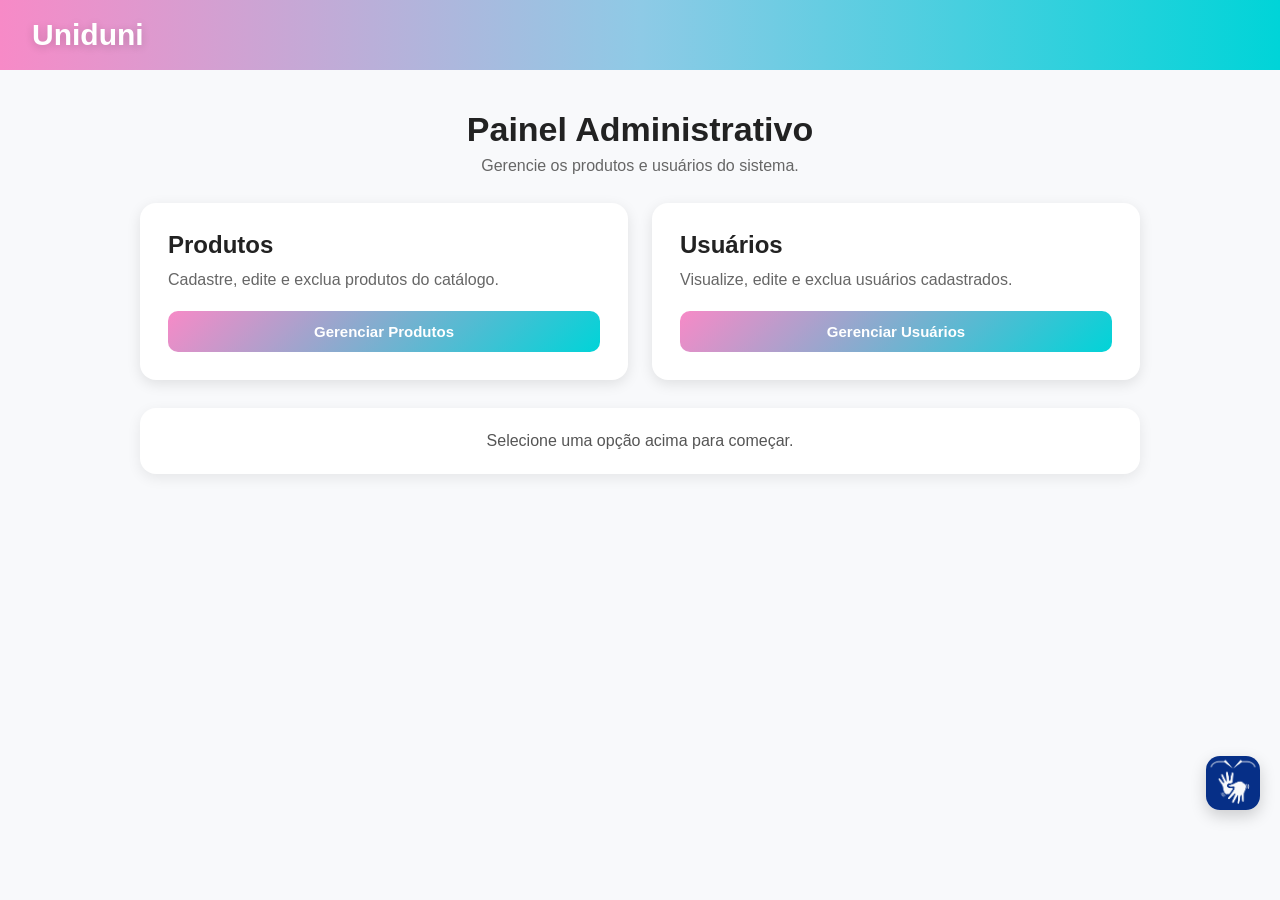
==== frontend (VS Code)/html/admin.html @ d9e9cc63 "Launch Project" ====
<!DOCTYPE html>
<html lang="pt-BR">
<head>
    <meta charset="UTF-8">
    <meta name="viewport" content="width=device-width, initial-scale=1.0">
    <title>Painel Admin - Uniduni</title>
    <link rel="stylesheet" href="../css/styles.css">
</head>
<body>

    <header class="header">
        <div class="header-content">

            <a href="../index.html" class="logo-texto">
                Uniduni
            </a>

            <div id="areaUsuario"></div>

        </div>
    </header>

    <main class="admin-container">

        <section class="admin-header">
            <h1>Painel Administrativo</h1>
            <p>Gerencie os produtos e usuários do sistema.</p>
        </section>

        <section class="admin-cards">

            <div class="admin-card">
                <h2>Produtos</h2>
                <p>Cadastre, edite e exclua produtos do catálogo.</p>

                <button id="btnGerenciarProdutos">
                    Gerenciar Produtos
                </button>
            </div>

            <div class="admin-card">
                <h2>Usuários</h2>
                <p>Visualize, edite e exclua usuários cadastrados.</p>

                <button id="btnGerenciarUsuarios">
                    Gerenciar Usuários
                </button>
            </div>

        </section>

        <section id="areaAdminConteudo" class="admin-content">
            <p>Selecione uma opção acima para começar.</p>
        </section>

    </main>

    <script src="js/main.js"></script>

<div vw class="enabled">
    <div vw-access-button class="active"></div>
    <div vw-plugin-wrapper>
        <div class="vw-plugin-top-wrapper"></div>
    </div>
</div>

    <script src="https://vlibras.gov.br/app/vlibras-plugin.js"></script>
    <script>
        new window.VLibras.Widget("https://vlibras.gov.br/app");
    </script>
</body>
</html>
---- frontend (VS Code)/css/styles.css ----
* {
    margin: 0;
    padding: 0;
    box-sizing: border-box;
}

html, body {
    height: 100%;
}

body {
    font-family: Arial, Helvetica, sans-serif;
    background-color: #f8f9fb;
    color: #222;
    min-height: 100vh;
    display: flex;
    flex-direction: column;
}

main {
    flex: 1;
}

/* HEADER */

.header {
    background: linear-gradient(90deg, #f78ac7, #8ecae6, #00d4d8);
    padding: 18px 32px;
    color: white;
}

.header-content {
    display: flex;
    justify-content: space-between;
    align-items: center;
    gap: 20px;
}

.header h1 {
    font-size: 30px;
}

#areaUsuario {
    display: flex;
    align-items: center;
    gap: 10px;
}

#areaUsuario a,
#areaUsuario button {
    background-color: white;
    color: #00a9b5;
    border: none;
    padding: 9px 16px;
    border-radius: 8px;
    cursor: pointer;
    font-weight: bold;
    text-decoration: none;
}

#areaUsuario a:hover,
#areaUsuario button:hover {
    background-color: #e9fbfc;
}

.usuario-logado {
    color: white;
    font-weight: bold;
}

/* CARROSSEL */

.carrossel {
    width: 100%;
    max-width: 1180px;
    height: 360px;
    margin: 32px auto 12px;
    position: relative;
    overflow: hidden;
    border-radius: 22px;
    box-shadow: 0 8px 24px rgba(0, 0, 0, 0.12);
    background-color: white;
}

.carrossel-slide {
    width: 100%;
    height: 100%;
    position: absolute;
    inset: 0;

    opacity: 0;
    transform: translateX(100%);
    pointer-events: none;

    z-index: 1;
}

.carrossel-slide.ativo {
    opacity: 1;
    transform: translateX(0);
    pointer-events: auto;
    z-index: 2;
}

.carrossel-slide.entrando-direita {
    animation: entrarDaDireita 0.65s ease forwards;
    z-index: 3;
}

.carrossel-slide.entrando-esquerda {
    animation: entrarDaEsquerda 0.65s ease forwards;
    z-index: 3;
}

.carrossel-slide.saindo-esquerda {
    animation: sairParaEsquerda 0.65s ease forwards;
    z-index: 2;
}

.carrossel-slide.saindo-direita {
    animation: sairParaDireita 0.65s ease forwards;
    z-index: 2;
}

.carrossel-slide img {
    width: 100%;
    height: 100%;
    object-fit: cover;
    display: block;
}

/* camada suave concentrada no lado direito para leitura do texto */
.carrossel-slide::after {
    content: "";
    position: absolute;
    inset: 0;
    background: linear-gradient(
        90deg,
        rgba(255, 255, 255, 0.02),
        rgba(255, 255, 255, 0.25),
        rgba(255, 255, 255, 0.88)
    );
    pointer-events: none;
}

.carrossel-texto {
    position: absolute;
    top: 50%;
    right: 56px;
    transform: translateY(-50%);
    max-width: 430px;
    z-index: 4;
    text-align: left;
}

.carrossel-texto h2 {
    font-size: 36px;
    line-height: 1.1;
    color: #222;
    margin-bottom: 12px;
}

.carrossel-texto p {
    font-size: 16px;
    color: #555;
    margin-bottom: 20px;
    line-height: 1.4;
}

.carrossel-texto button {
    background: linear-gradient(135deg, #f78ac7, #00d4d8);
    color: white;
    border: none;
    padding: 12px 22px;
    border-radius: 999px;
    font-size: 15px;
    font-weight: bold;
    cursor: pointer;
    transition: 0.2s;
}

.carrossel-texto button:hover {
    background: linear-gradient(135deg, #ef6ab6, #00bfc4);
    transform: translateY(-1px);
}

.carrossel-controle {
    position: absolute;
    top: 50%;
    transform: translateY(-50%);
    width: 42px;
    height: 42px;
    border: none;
    border-radius: 50%;
    background-color: rgba(255, 255, 255, 0.9);
    color: #00a9b5;
    font-size: 24px;
    font-weight: bold;
    cursor: pointer;
    z-index: 5;
    display: flex;
    align-items: center;
    justify-content: center;
    transition: 0.2s;
}

.carrossel-controle:hover {
    background-color: white;
    transform: translateY(-50%) scale(1.05);
}

.carrossel-controle.anterior {
    left: 18px;
}

.carrossel-controle.proximo {
    right: 18px;
}

.carrossel-indicadores {
    position: absolute;
    bottom: 16px;
    left: 50%;
    transform: translateX(-50%);
    display: flex;
    gap: 8px;
    z-index: 5;
}

.indicador {
    width: 11px;
    height: 11px;
    border-radius: 50%;
    border: none;
    background-color: rgba(255, 255, 255, 0.75);
    cursor: pointer;
    transition: 0.2s;
}

.indicador.ativo {
    width: 28px;
    border-radius: 999px;
    background: linear-gradient(135deg, #f78ac7, #00d4d8);
}

@keyframes entrarDaDireita {
    from {
        opacity: 1;
        transform: translateX(100%);
    }

    to {
        opacity: 1;
        transform: translateX(0);
    }
}

@keyframes entrarDaEsquerda {
    from {
        opacity: 1;
        transform: translateX(-100%);
    }

    to {
        opacity: 1;
        transform: translateX(0);
    }
}

@keyframes sairParaEsquerda {
    from {
        opacity: 1;
        transform: translateX(0);
    }

    to {
        opacity: 1;
        transform: translateX(-100%);
    }
}

@keyframes sairParaDireita {
    from {
        opacity: 1;
        transform: translateX(0);
    }

    to {
        opacity: 1;
        transform: translateX(100%);
    }
}

/* HOME / PRODUTOS */

.container {
    display: flex;
    flex-wrap: wrap;
    justify-content: center;
    gap: 24px;
    padding: 32px 20px;
}

.card {
    background-color: white;
    border-radius: 14px;
    width: 240px;
    padding: 16px;
    box-shadow: 0 4px 14px rgba(0, 0, 0, 0.1);
    transition: 0.2s;
}

.card:hover {
    transform: translateY(-4px);
}

.card img {
    width: 100%;
    height: 170px;
    object-fit: cover;
    border-radius: 10px;
    background-color: #f1f1f1;
}

.card h3 {
    font-size: 18px;
    margin: 14px 0 6px;
}

.card p {
    font-size: 14px;
    color: #555;
}

.preco {
    color: #222;
    font-weight: bold;
    margin: 12px 0;
}

.card button {
    background: linear-gradient(135deg, #f78ac7, #00d4d8);
    color: white;
    border: none;
    padding: 11px;
    width: 100%;
    cursor: pointer;
    border-radius: 8px;
    font-weight: bold;
    transition: 0.2s;
}

.card button:hover {
    background: linear-gradient(135deg, #ef6ab6, #00bfc4);
    transform: translateY(-1px);
}

/* LOGIN / CADASTRO */

.auth-container {
    width: 100%;
    min-height: calc(100vh - 180px);
    display: flex;
    justify-content: center;
    align-items: center;
    padding: 20px;
}

.auth-card {
    width: 100%;
    max-width: 400px;
    background-color: white;
    padding: 32px;
    border-radius: 14px;
    box-shadow: 0 4px 14px rgba(0, 0, 0, 0.1);
}

.auth-card h1 {
    margin-bottom: 10px;
    color: #222;
    font-size: 30px;
}

.auth-card p {
    margin-bottom: 20px;
    color: #555;
}

.form-group {
    display: flex;
    flex-direction: column;
    margin-bottom: 16px;
}

.form-group label {
    margin-bottom: 6px;
    font-weight: bold;
}

.form-group input {
    padding: 12px;
    border: 1px solid #ccc;
    border-radius: 8px;
    outline: none;
}

.form-group input:focus {
    border-color: #00d4d8;
    box-shadow: 0 0 0 3px rgba(0, 212, 216, 0.15);
}

.auth-card button {
    width: 100%;
    padding: 12px;
    border: none;
    border-radius: 8px;
    background: linear-gradient(135deg, #f78ac7, #00d4d8);
    color: white;
    font-size: 16px;
    font-weight: bold;
    cursor: pointer;
    transition: 0.2s;
}

.auth-card button:hover {
    background: linear-gradient(135deg, #ef6ab6, #00bfc4);
    transform: translateY(-1px);
}

#mensagemCadastro,
#mensagemLogin,
#mensagemRedefinir {
    margin-top: 15px;
    font-weight: bold;
}

.auth-link {
    margin-top: 20px;
    text-align: center;
}

.auth-link a {
    color: #00a9b5;
    text-decoration: none;
    font-weight: bold;
}

.auth-link a:hover {
    text-decoration: underline;
}

.voltar-home {
    display: block;
    margin-top: 16px;
    text-align: center;
    color: #777;
    text-decoration: none;
}

.voltar-home:hover {
    color: #00a9b5;
}

/* MENU DO USUÁRIO */

.user-menu {
    position: relative;
}

.avatar-usuario {
    width: 44px;
    height: 44px;
    border-radius: 12px;
    border: none;
    background: linear-gradient(135deg, #f78ac7, #00d4d8);
    color: white !important;
    font-weight: bold;
    font-size: 18px;
    display: flex;
    justify-content: center;
    align-items: center;
    cursor: pointer;
    box-shadow: 0 6px 16px rgba(0, 180, 190, 0.28);
    transition: all 0.2s ease;
}

.avatar-usuario:hover {
    transform: translateY(-2px) scale(1.03);
    box-shadow: 0 8px 18px rgba(0, 180, 190, 0.35);
    background: linear-gradient(135deg, #ef6ab6, #00bfc4) !important;
}

.dropdown-usuario {
    display: none;
    position: absolute;
    top: 58px;
    right: 0;
    width: 260px;
    background-color: white;
    border-radius: 16px;
    box-shadow: 0 12px 28px rgba(0, 0, 0, 0.14);
    padding: 20px 18px;
    z-index: 10;
    text-align: center;
}

.dropdown-usuario.ativo {
    display: flex;
    flex-direction: column;
    align-items: center;
    gap: 10px;
}

.dropdown-usuario strong {
    color: #222;
    font-size: 16px;
    width: 100%;
    text-align: center;
}

.dropdown-usuario span {
    color: #666;
    font-size: 14px;
    word-break: break-word;
    width: 100%;
    text-align: center;
    margin-bottom: 8px;
}

#areaUsuario .btn-admin {
    display: block;
    width: 100%;
    background-color: transparent;
    color: #00a9b5;
    padding: 10px 0;
    border-radius: 8px;
    text-align: center;
    text-decoration: none;
    font-weight: bold;
    cursor: pointer;
}

#areaUsuario .btn-admin:hover {
    background-color: #e9fbfc;
}

#areaUsuario .btn-sair {
    display: block;
    width: 100%;
    margin-top: 4px;
    padding: 10px 0;
    border: none;
    border-radius: 8px;
    background-color: transparent;
    color: #00a9b5;
    font-weight: bold;
    text-align: center;
    cursor: pointer;
}

#areaUsuario .btn-sair:hover {
    background-color: #e9fbfc;
}

/* PÁGINA DE PRODUTO */

.logo-link {
    color: white;
    text-decoration: none;
}

.produto-container {
    padding: 50px 20px;
    display: flex;
    justify-content: center;
}

.produto-detalhe {
    width: 100%;
    max-width: 900px;
    background-color: white;
    border-radius: 16px;
    box-shadow: 0 4px 14px rgba(0, 0, 0, 0.1);
    padding: 30px;
    display: grid;
    grid-template-columns: 1fr 1fr;
    gap: 32px;
}

.produto-imagem img {
    width: 100%;
    height: 360px;
    object-fit: cover;
    border-radius: 14px;
    background-color: #f1f1f1;
}

.produto-info {
    display: flex;
    flex-direction: column;
    justify-content: center;
}

.produto-info h2 {
    font-size: 32px;
    margin-bottom: 12px;
}

.produto-info p {
    color: #555;
    margin-bottom: 16px;
}

.produto-preco {
    font-size: 26px;
    color: #222 !important;
    font-weight: bold;
}

.produto-extra {
    margin: 10px 0 20px;
}

.produto-extra p {
    margin-bottom: 8px;
}

.btn-comprar {
    background: linear-gradient(135deg, #f78ac7, #00d4d8);
    color: white;
    border: none;
    padding: 14px;
    border-radius: 10px;
    font-size: 16px;
    font-weight: bold;
    cursor: pointer;
    transition: 0.2s;
}

.btn-comprar:hover {
    background: linear-gradient(135deg, #ef6ab6, #00bfc4);
    transform: translateY(-1px);
}

/* BARRA DE BUSCA */

.search-container {
    flex: 1;
    display: flex;
    justify-content: center;
    padding: 0 24px;
}

.search-container input {
    width: 100%;
    max-width: 420px;
    padding: 11px 16px;
    border: none;
    border-radius: 999px;
    outline: none;
    font-size: 14px;
    box-shadow: 0 2px 8px rgba(0, 0, 0, 0.12);
}

.search-container input:focus {
    box-shadow: 0 3px 12px rgba(0, 212, 216, 0.45);
}

/* REDEFINIR SENHA */

.hidden {
    display: none;
}

.link-button {
    background: none !important;
    color: #00a9b5 !important;
    border: none;
    padding: 0;
    font-size: 14px;
    font-weight: bold;
    cursor: pointer;
}

.link-button:hover {
    text-decoration: underline;
    background: none !important;
}

.form-redefinir {
    margin-top: 24px;
    padding-top: 20px;
    border-top: 1px solid #eee;
}

.form-redefinir h2 {
    font-size: 22px;
    margin-bottom: 8px;
}

.form-redefinir p {
    font-size: 14px;
    margin-bottom: 16px;
}

/* ADMIN */

.admin-container {
    padding: 40px 20px;
}

.admin-header {
    max-width: 1000px;
    margin: 0 auto 28px;
    text-align: center;
}

.admin-header h1 {
    font-size: 34px;
    color: #222;
    margin-bottom: 8px;
}

.admin-header p {
    color: #666;
    font-size: 16px;
}

.admin-cards {
    max-width: 1000px;
    margin: 0 auto;
    display: grid;
    grid-template-columns: repeat(2, 1fr);
    gap: 24px;
}

.admin-card {
    background-color: white;
    border-radius: 16px;
    padding: 28px;
    box-shadow: 0 4px 14px rgba(0, 0, 0, 0.1);
    transition: 0.2s;
}

.admin-card:hover {
    transform: translateY(-4px);
}

.admin-card h2 {
    font-size: 24px;
    margin-bottom: 10px;
    color: #222;
}

.admin-card p {
    color: #666;
    margin-bottom: 20px;
    line-height: 1.4;
}

.admin-card button {
    width: 100%;
    padding: 12px;
    border: none;
    border-radius: 10px;
    background: linear-gradient(135deg, #f78ac7, #00d4d8);
    color: white;
    font-size: 15px;
    font-weight: bold;
    cursor: pointer;
    transition: 0.2s;
}

.admin-card button:hover {
    background: linear-gradient(135deg, #ef6ab6, #00bfc4);
    transform: translateY(-1px);
}

.admin-content {
    max-width: 1000px;
    margin: 28px auto 0;
    background-color: white;
    border-radius: 16px;
    padding: 24px;
    box-shadow: 0 4px 14px rgba(0, 0, 0, 0.08);
    color: #555;
    overflow-x: auto;
    -webkit-overflow-scrolling: touch;
}

.admin-content > p {
    text-align: center;
}

.admin-section-title {
    font-size: 24px;
    margin-bottom: 18px;
    color: #222;
}

.admin-section-header {
    display: flex;
    justify-content: space-between;
    align-items: center;
    gap: 16px;
    margin-bottom: 18px;
    flex-wrap: wrap;
}

.admin-section-header .admin-section-title {
    margin-bottom: 0;
}

.btn-novo-admin {
    background: linear-gradient(135deg, #f78ac7, #00d4d8);
    color: white;
    border: none;
    padding: 10px 18px;
    border-radius: 10px;
    font-size: 14px;
    font-weight: bold;
    cursor: pointer;
    box-shadow: 0 6px 16px rgba(0, 180, 190, 0.22);
    transition: all 0.2s ease;
}

.btn-novo-admin:hover {
    transform: translateY(-1px);
    box-shadow: 0 8px 18px rgba(0, 180, 190, 0.28);
    background: linear-gradient(135deg, #ef6ab6, #00bfc4);
}

/* TABELAS ADMIN */

.admin-table {
    width: 100%;
    min-width: 760px;
    border-collapse: collapse;
    overflow: hidden;
}

.admin-table th,
.admin-table td {
    padding: 12px;
    border-bottom: 1px solid #eee;
    text-align: left;
    font-size: 14px;
}

.admin-table th {
    background-color: #e9fbfc;
    color: #222;
}

.admin-table td {
    color: #555;
}

.admin-actions {
    display: flex;
    gap: 8px;
}

.admin-actions button {
    padding: 8px 12px;
    border: none;
    border-radius: 8px;
    cursor: pointer;
    font-weight: bold;
    transition: 0.2s;
}

.btn-editar {
    background-color: #ffb703;
    color: white;
}

.btn-editar:hover {
    background-color: #fb8500;
}

.btn-excluir {
    background-color: #ff4d6d;
    color: white;
}

.btn-excluir:hover {
    background-color: #e63950;
}

/* FORMULÁRIOS ADMIN */

.admin-form {
    display: grid;
    grid-template-columns: repeat(2, 1fr);
    gap: 18px;
}

.admin-form .form-group {
    margin-bottom: 0;
}

.admin-form .form-group label {
    color: #222;
}

.admin-form input,
.admin-form select {
    width: 100%;
    padding: 12px;
    border: 1px solid #ddd;
    border-radius: 10px;
    outline: none;
    font-size: 14px;
    background-color: white;
    color: #333;
}

.admin-form input:focus,
.admin-form select:focus {
    border-color: #00d4d8;
    box-shadow: 0 0 0 3px rgba(0, 212, 216, 0.15);
}

.admin-form select {
    appearance: none;
    -webkit-appearance: none;
    -moz-appearance: none;
    cursor: pointer;
    padding-right: 42px;
    background-image: linear-gradient(45deg, transparent 50%, #00a9b5 50%),
                      linear-gradient(135deg, #00a9b5 50%, transparent 50%);
    background-position: calc(100% - 20px) calc(50% - 3px),
                         calc(100% - 14px) calc(50% - 3px);
    background-size: 6px 6px, 6px 6px;
    background-repeat: no-repeat;
}

.btn-salvar-admin,
.btn-cancelar-admin {
    padding: 12px;
    border: none;
    border-radius: 10px;
    font-size: 15px;
    font-weight: bold;
    cursor: pointer;
    transition: 0.2s;
}

.btn-salvar-admin {
    background: linear-gradient(135deg, #f78ac7, #00d4d8);
    color: white;
}

.btn-salvar-admin:hover {
    background: linear-gradient(135deg, #ef6ab6, #00bfc4);
    transform: translateY(-1px);
}

.btn-cancelar-admin {
    background-color: #e5e5e5;
    color: #444;
}

.btn-cancelar-admin:hover {
    background-color: #d4d4d4;
}

/* FOOTER */

.footer {
    background: linear-gradient(90deg, #f78ac7, #8ecae6, #00d4d8);
    color: white;
    padding: 18px 20px 14px;
    margin-top: auto;
}

.footer-content {
    max-width: 1000px;
    margin: 0 auto;
    text-align: center;
}

.footer-content h2 {
    font-size: 22px;
    margin-bottom: 6px;
    text-shadow: 0 2px 8px rgba(0, 0, 0, 0.18);
}

.footer-content p {
    font-size: 14px;
    margin-bottom: 10px;
}

.footer-links {
    display: flex;
    justify-content: center;
    gap: 16px;
    flex-wrap: wrap;
    margin-bottom: 10px;
}

.footer-links a {
    color: white;
    text-decoration: none;
    font-weight: bold;
    font-size: 14px;
}

.footer-links a:hover {
    text-decoration: underline;
}

.footer-copy {
    font-size: 12px;
    opacity: 0.95;
}

/* LOGO / TEXTO */

.logo-area {
    display: flex;
    align-items: center;
    text-decoration: none;
}

.logo-img {
    height: 52px;
    width: auto;
    display: block;
}

.logo-texto {
    color: white;
    text-decoration: none;
    font-size: 30px;
    font-weight: bold;
    text-shadow: 0 2px 8px rgba(0, 0, 0, 0.18);
}

.logo-texto:hover {
    opacity: 0.92;
}

/* ACESSIBILIDADE - REDUZ ANIMAÇÕES */

@media (prefers-reduced-motion: reduce) {
    .carrossel-slide,
    .carrossel-slide.entrando-direita,
    .carrossel-slide.entrando-esquerda,
    .carrossel-slide.saindo-esquerda,
    .carrossel-slide.saindo-direita {
        animation: none;
    }
}

/* RESPONSIVIDADE */

@media (max-width: 900px) {
    .carrossel {
        height: 300px;
        margin: 24px 16px 8px;
        width: auto;
        border-radius: 18px;
    }

    .carrossel-slide img {
        object-position: left center;
    }

    .carrossel-slide::after {
        background: linear-gradient(
            90deg,
            rgba(255, 255, 255, 0.05),
            rgba(255, 255, 255, 0.35),
            rgba(255, 255, 255, 0.9)
        );
    }

    .carrossel-texto {
        right: 28px;
        max-width: 300px;
    }

    .carrossel-texto h2 {
        font-size: 26px;
    }

    .carrossel-texto p {
        font-size: 14px;
    }

    .carrossel-controle {
        width: 36px;
        height: 36px;
        font-size: 20px;
    }

    .produto-detalhe {
        grid-template-columns: 1fr;
    }

    .admin-cards {
        grid-template-columns: 1fr;
    }

    .admin-form {
        grid-template-columns: 1fr;
    }

    .header-content {
        flex-direction: column;
        align-items: stretch;
    }

    .search-container {
        width: 100%;
        padding: 0;
    }

    #areaUsuario {
        justify-content: flex-end;
    }

    .admin-content {
        padding: 18px;
    }
}

@media (max-width: 520px) {
    .carrossel {
        height: 280px;
    }

    .carrossel-slide::after {
        background: linear-gradient(
            90deg,
            rgba(255, 255, 255, 0.2),
            rgba(255, 255, 255, 0.55),
            rgba(255, 255, 255, 0.92)
        );
    }

    .carrossel-texto {
        right: 22px;
        left: 120px;
        max-width: none;
    }

    .carrossel-texto h2 {
        font-size: 21px;
    }

    .carrossel-texto p {
        font-size: 13px;
        margin-bottom: 14px;
    }

    .carrossel-texto button {
        padding: 10px 18px;
        font-size: 14px;
    }

    .carrossel-controle {
        display: none;
    }
}

/* VLIBRAS */

div[vw].enabled {
    position: fixed !important;
    right: 20px !important;
    bottom: 90px !important;
    z-index: 999999 !important;
}

div[vw-access-button].active {
    width: 54px !important;
    height: 54px !important;
    background-image: url("../images/vlibras-icon.png") !important;
    background-size: cover !important;
    background-position: center !important;
    background-repeat: no-repeat !important;
    border-radius: 14px !important;
    box-shadow: 0 6px 16px rgba(0, 0, 0, 0.18) !important;
    overflow: hidden !important;
    font-size: 0 !important;
}

div[vw-access-button].active img {
    display: none !important;
}
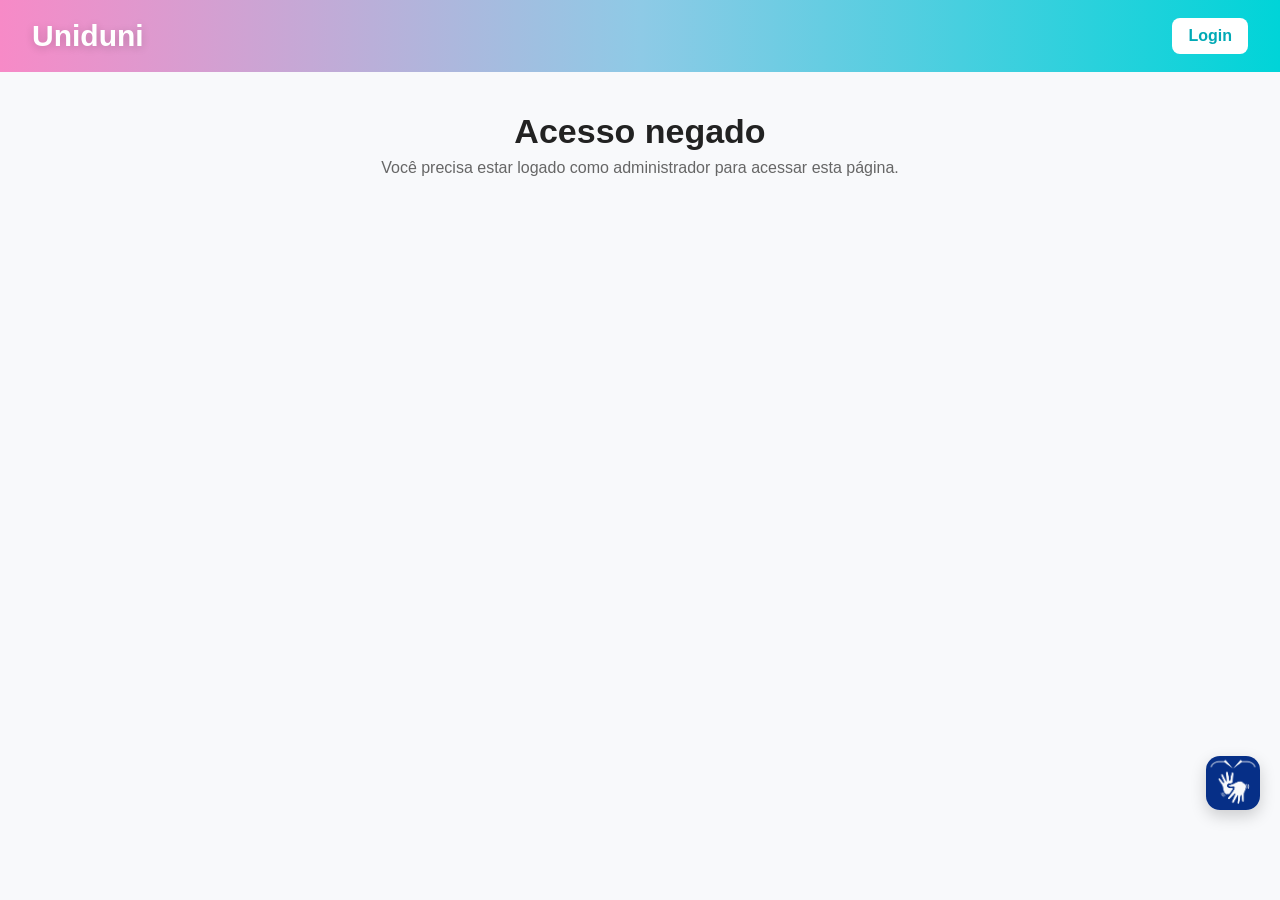
==== commit e7c3dc91: "Update de db e plugin vlibras no css" ====
--- a/frontend (VS Code)/html/admin.html
+++ b/frontend (VS Code)/html/admin.html
@@ -55,7 +55,7 @@
 
     </main>
 
-    <script src="js/main.js"></script>
+    <script src="../js/main.js"></script>
 
 <div vw class="enabled">
     <div vw-access-button class="active"></div>
--- a/frontend (VS Code)/css/styles.css
+++ b/frontend (VS Code)/css/styles.css
@@ -1168,16 +1168,30 @@
 
 /* VLIBRAS */
 
-div[vw].enabled {
+body div[vw].enabled {
     position: fixed !important;
+    top: auto !important;
+    left: auto !important;
     right: 20px !important;
     bottom: 90px !important;
     z-index: 999999 !important;
-}
-
-div[vw-access-button].active {
+    transform: none !important;
+    margin: 0 !important;
+}
+
+/* Força o botão do VLibras a respeitar o posicionamento */
+body div[vw-access-button].active,
+body div[vw].enabled div[vw-access-button].active {
+    position: fixed !important;
+    top: auto !important;
+    left: auto !important;
+    right: 20px !important;
+    bottom: 90px !important;
     width: 54px !important;
     height: 54px !important;
+    margin: 0 !important;
+    z-index: 999999 !important;
+
     background-image: url("../images/vlibras-icon.png") !important;
     background-size: cover !important;
     background-position: center !important;
@@ -1188,6 +1202,51 @@
     font-size: 0 !important;
 }
 
-div[vw-access-button].active img {
+body div[vw-access-button].active img,
+body div[vw].enabled div[vw-access-button].active img {
     display: none !important;
+}
+
+/* Tablets e telas médias */
+@media (max-width: 900px) {
+    body div[vw].enabled {
+        top: auto !important;
+        left: auto !important;
+        right: 18px !important;
+        bottom: 70px !important;
+        transform: none !important;
+    }
+
+    body div[vw-access-button].active,
+    body div[vw].enabled div[vw-access-button].active {
+        top: auto !important;
+        left: auto !important;
+        right: 18px !important;
+        bottom: 70px !important;
+        width: 48px !important;
+        height: 48px !important;
+    }
+}
+
+/* Celulares */
+@media (max-width: 520px) {
+    body div[vw].enabled {
+        top: auto !important;
+        left: auto !important;
+        right: 12px !important;
+        bottom: 22px !important;
+        transform: none !important;
+        transform-origin: bottom right !important;
+    }
+
+    body div[vw-access-button].active,
+    body div[vw].enabled div[vw-access-button].active {
+        top: auto !important;
+        left: auto !important;
+        right: 12px !important;
+        bottom: 22px !important;
+        width: 44px !important;
+        height: 44px !important;
+        border-radius: 12px !important;
+    }
 }
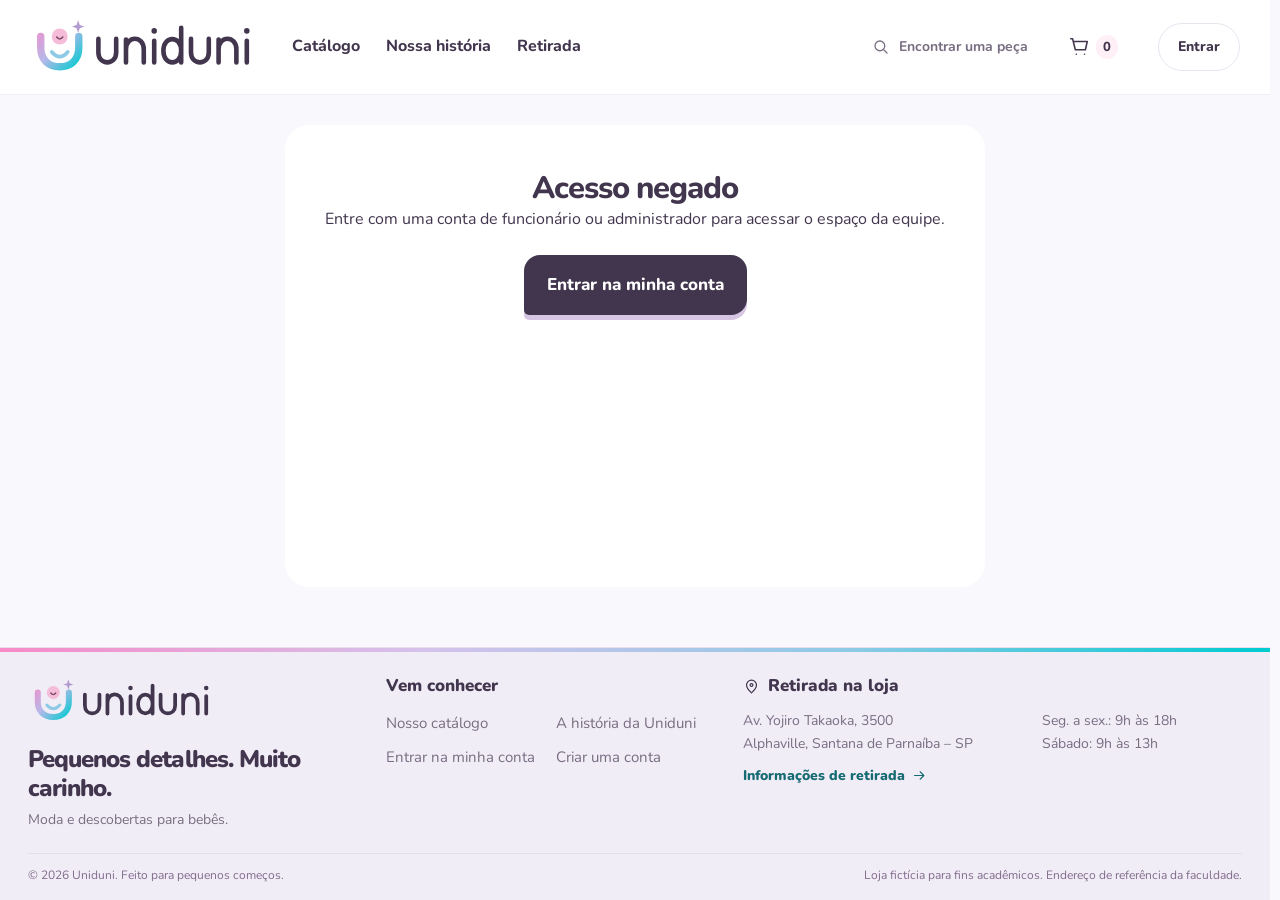
==== commit 4eb8ea65: "Criação do sistema mobile e aprimoramento do sistema web" ====
--- a/frontend (VS Code)/html/admin.html
+++ b/frontend (VS Code)/html/admin.html
@@ -1,72 +1,17 @@
 <!DOCTYPE html>
-<html lang="pt-BR">
-<head>
-    <meta charset="UTF-8">
-    <meta name="viewport" content="width=device-width, initial-scale=1.0">
-    <title>Painel Admin - Uniduni</title>
-    <link rel="stylesheet" href="../css/styles.css">
-</head>
-<body>
-
-    <header class="header">
-        <div class="header-content">
-
-            <a href="../index.html" class="logo-texto">
-                Uniduni
-            </a>
-
-            <div id="areaUsuario"></div>
-
-        </div>
-    </header>
-
-    <main class="admin-container">
-
-        <section class="admin-header">
-            <h1>Painel Administrativo</h1>
-            <p>Gerencie os produtos e usuários do sistema.</p>
-        </section>
-
-        <section class="admin-cards">
-
-            <div class="admin-card">
-                <h2>Produtos</h2>
-                <p>Cadastre, edite e exclua produtos do catálogo.</p>
-
-                <button id="btnGerenciarProdutos">
-                    Gerenciar Produtos
-                </button>
-            </div>
-
-            <div class="admin-card">
-                <h2>Usuários</h2>
-                <p>Visualize, edite e exclua usuários cadastrados.</p>
-
-                <button id="btnGerenciarUsuarios">
-                    Gerenciar Usuários
-                </button>
-            </div>
-
-        </section>
-
-        <section id="areaAdminConteudo" class="admin-content">
-            <p>Selecione uma opção acima para começar.</p>
-        </section>
-
-    </main>
-
-    <script src="../js/main.js"></script>
-
-<div vw class="enabled">
-    <div vw-access-button class="active"></div>
-    <div vw-plugin-wrapper>
-        <div class="vw-plugin-top-wrapper"></div>
-    </div>
-</div>
-
-    <script src="https://vlibras.gov.br/app/vlibras-plugin.js"></script>
-    <script>
-        new window.VLibras.Widget("https://vlibras.gov.br/app");
-    </script>
-</body>
-</html>+<html lang="pt-BR"><head><meta charset="UTF-8"><meta name="viewport" content="width=device-width, initial-scale=1.0">
+<title>Administração — Uniduni</title><meta name="theme-color" content="#f78ac7"><meta name="description" content="Uniduni: roupas, calçados e acessórios para bebês, com carinho em cada escolha.">
+<link rel="icon" type="image/svg+xml" href="../images/brand/uniduni-simbolo.svg"><link rel="preload" href="../fonts/Nunito-Variable.ttf" as="font" type="font/ttf" crossorigin>
+<link rel="stylesheet" href="../css/styles.css?v=20261020-compras"><link rel="stylesheet" href="../css/pages.css?v=20261020-compras"><link rel="stylesheet" href="../css/catalogo.css?v=20261020-revisao"><link rel="stylesheet" href="../css/compras.css?v=20261027-nomes"></head>
+<body class="pagina-admin" data-pagina="admin"><a class="pular-conteudo" href="#conteudo">Pular para o conteúdo</a><div class="faixa-carinho"><span><svg class="icone " viewBox="0 0 24 24" fill="none" stroke="currentColor" stroke-width="1.7" stroke-linecap="round" stroke-linejoin="round" aria-hidden="true"><path d="m12 3 2.7 5.5 6.1.9-4.4 4.3 1 6.1-5.4-2.9-5.4 2.9 1-6.1L2.2 9.4l6.1-.9Z"/></svg> Para os primeiros capítulos da vida.</span><a href="../html/sobre.html#retirada">Retirada na loja <svg class="icone " viewBox="0 0 24 24" fill="none" stroke="currentColor" stroke-width="1.7" stroke-linecap="round" stroke-linejoin="round" aria-hidden="true"><path d="M19 10c0 5-7 11-7 11S5 15 5 10a7 7 0 1 1 14 0Z"/><circle cx="12" cy="10" r="2"/></svg></a></div>
+<header class="site-header" id="siteHeader"><div class="header-content"><a class="marca " href="../index.html" aria-label="Uniduni, página inicial"><img src="../images/brand/uniduni-logo.svg" width="187" height="50" alt="Uniduni"></a>
+<nav class="navegacao" id="menuPrincipal" aria-label="Navegação principal"><a href="../index.html#catalogoTitulo" >Catálogo</a><a href="../html/sobre.html" >Nossa história</a><a href="../html/sobre.html#retirada">Retirada</a></nav>
+<a class="busca-atalho" href="../index.html#catalogoTitulo"><svg class="icone " viewBox="0 0 24 24" fill="none" stroke="currentColor" stroke-width="1.7" stroke-linecap="round" stroke-linejoin="round" aria-hidden="true"><circle cx="10.5" cy="10.5" r="6.5"/><path d="m16 16 4 4"/></svg><span>Encontrar uma peça</span></a><div id="areaUsuario"></div><button class="menu-toggle" type="button" aria-label="Abrir menu" aria-controls="menuPrincipal" aria-expanded="false"><svg class="icone " viewBox="0 0 24 24" fill="none" stroke="currentColor" stroke-width="1.7" stroke-linecap="round" stroke-linejoin="round" aria-hidden="true"><path d="M4 6h16M4 12h12M4 18h16"/></svg></button></div></header><main id="conteudo" class="admin-container admin-layout"><aside class="admin-sidebar" aria-label="Navegação da administração"><div class="admin-identidade"><img src="../images/brand/uniduni-simbolo.svg" alt="" width="48" height="50"><div><strong>Cuidar da loja</strong><span>Espaço da equipe</span></div></div><nav class="admin-cards" aria-label="Áreas da equipe"><div class="admin-card"><button id="btnGerenciarProdutos" class="admin-nav-botao" data-admin-nav><svg class="icone " viewBox="0 0 24 24" fill="none" stroke="currentColor" stroke-width="1.7" stroke-linecap="round" stroke-linejoin="round" aria-hidden="true"><path d="m3 7 9-4 9 4v10l-9 4-9-4V7Zm0 0 9 4 9-4M12 11v10M7 5l9 4"/></svg><span>Produtos e estoque<small>Peças, cores e tamanhos</small></span><svg class="icone " viewBox="0 0 24 24" fill="none" stroke="currentColor" stroke-width="1.7" stroke-linecap="round" stroke-linejoin="round" aria-hidden="true"><path d="M4 12h15m-6-6 6 6-6 6"/></svg></button></div><div class="admin-card"><button id="btnGerenciarUsuarios" class="admin-nav-botao" data-admin-nav><svg class="icone " viewBox="0 0 24 24" fill="none" stroke="currentColor" stroke-width="1.7" stroke-linecap="round" stroke-linejoin="round" aria-hidden="true"><circle cx="9" cy="8" r="3"/><path d="M3 21v-3a6 6 0 0 1 12 0v3M16 5a3 3 0 0 1 0 6m3 10v-3a6 6 0 0 0-3-5"/></svg><span>Pessoas<small>Contas e permissões</small></span><svg class="icone " viewBox="0 0 24 24" fill="none" stroke="currentColor" stroke-width="1.7" stroke-linecap="round" stroke-linejoin="round" aria-hidden="true"><path d="M4 12h15m-6-6 6 6-6 6"/></svg></button></div></nav><a class="admin-ver-loja" href="../index.html#catalogoTitulo"><svg class="icone " viewBox="0 0 24 24" fill="none" stroke="currentColor" stroke-width="1.7" stroke-linecap="round" stroke-linejoin="round" aria-hidden="true"><path d="m8 4-6 4 3 5 3-2v10h8V11l3 2 3-5-6-4c0 4-8 4-8 0Z"/></svg> Ver a loja</a><div class="admin-nota"><svg class="icone " viewBox="0 0 24 24" fill="none" stroke="currentColor" stroke-width="1.7" stroke-linecap="round" stroke-linejoin="round" aria-hidden="true"><path d="M20.5 5.7c-2.7-3-6.4-1.8-8.5 1-2.1-2.8-5.8-4-8.5-1C-.2 10 5 15.4 12 21c7-5.6 12.2-11 8.5-15.3Z"/></svg><p>Cada detalhe em seu lugar.<br>Mais cuidado em cada escolha.</p></div></aside><div class="admin-trabalho"><section class="admin-header"><p class="pagina-contexto">Administração</p><h1>Painel da Uniduni</h1><p>Organização para os pequenos detalhes do dia a dia.</p></section><section id="areaAdminConteudo" class="admin-content"><div class="admin-boasvindas"><img src="../images/brand/uniduni-simbolo.svg" alt="" width="90" height="95"><h2>Vamos cuidar da loja?</h2><p>Abra produtos e estoque para começar.</p></div></section></div></main><footer class="site-footer"><div class="footer-grid"><div class="footer-marca"><a class="marca " href="../index.html" aria-label="Uniduni, página inicial"><img src="../images/brand/uniduni-logo.svg" width="187" height="50" alt="Uniduni"></a><p>Pequenos detalhes. Muito carinho.</p><span>Moda e descobertas para bebês.</span></div>
+<div><h2>Vem conhecer</h2><ul><li><a href="../index.html#catalogoTitulo">Nosso catálogo</a></li><li><a href="../html/sobre.html">A história da Uniduni</a></li><li><a href="../html/login.html">Entrar na minha conta</a></li><li><a href="../html/cadastro.html">Criar uma conta</a></li></ul></div>
+<div class="footer-retirada"><h2><svg class="icone " viewBox="0 0 24 24" fill="none" stroke="currentColor" stroke-width="1.7" stroke-linecap="round" stroke-linejoin="round" aria-hidden="true"><path d="M19 10c0 5-7 11-7 11S5 15 5 10a7 7 0 1 1 14 0Z"/><circle cx="12" cy="10" r="2"/></svg> Retirada na loja</h2><p>Av. Yojiro Takaoka, 3500<br>Alphaville, Santana de Parnaíba – SP</p><p>Seg. a sex.: 9h às 18h<br>Sábado: 9h às 13h</p><a href="../html/sobre.html#retirada">Informações de retirada <svg class="icone " viewBox="0 0 24 24" fill="none" stroke="currentColor" stroke-width="1.7" stroke-linecap="round" stroke-linejoin="round" aria-hidden="true"><path d="M4 12h15m-6-6 6 6-6 6"/></svg></a></div></div>
+<div class="footer-fim"><span>© 2026 Uniduni. Feito para pequenos começos.</span><span>Loja fictícia para fins acadêmicos. Endereço de referência da faculdade.</span></div></footer><button class="voltar-topo" type="button" aria-label="Voltar ao início da página" hidden><svg class="icone " viewBox="0 0 24 24" fill="none" stroke="currentColor" stroke-width="1.7" stroke-linecap="round" stroke-linejoin="round" aria-hidden="true"><path d="M4 12h15m-6-6 6 6-6 6"/></svg></button><div id="notificacoes" class="notificacoes" aria-live="polite" aria-atomic="false"></div>
+<dialog id="dialogoConfirmacao" class="dialogo"><div class="dialogo-simbolo"><svg class="icone " viewBox="0 0 24 24" fill="none" stroke="currentColor" stroke-width="1.7" stroke-linecap="round" stroke-linejoin="round" aria-hidden="true"><circle cx="9" cy="8" r="3"/><path d="M3 21v-3a6 6 0 0 1 12 0v3M16 5a3 3 0 0 1 0 6m3 10v-3a6 6 0 0 0-3-5"/></svg></div><h2 id="dialogoTitulo">Confirmar ação</h2><p id="dialogoMensagem"></p><form method="dialog"><button class="catalogo-secundario" value="cancelar">Voltar</button><button class="catalogo-botao" value="confirmar">Confirmar</button></form></dialog>
+<div vw class="enabled"><div vw-access-button class="active"></div><div vw-plugin-wrapper><div class="vw-plugin-top-wrapper"></div></div></div>
+<script src="../js/api.js?v=20261020-compras"></script><script src="../js/catalogo.js?v=20261020-compras"></script><script src="../js/main.js?v=20261020-compras"></script><script src="../js/ui.js?v=20261020-compras"></script>
+<script src="../js/compras.js?v=20261027-retirada-2"></script>
+<script src="https://vlibras.gov.br/app/vlibras-plugin.js"></script><script>if(window.VLibras&&!window.uniduniVLibras)window.uniduniVLibras=new window.VLibras.Widget('https://vlibras.gov.br/app');</script></body></html>
--- a/frontend (VS Code)/css/styles.css
+++ b/frontend (VS Code)/css/styles.css
@@ -1,1252 +1,30 @@
-* {
-    margin: 0;
-    padding: 0;
-    box-sizing: border-box;
+@font-face{font-family:Nunito;src:url('../fonts/Nunito-Variable.ttf') format('truetype');font-weight:200 1000;font-display:swap}
+:root{--rosa:#f78ac7;--azul:#8ecae6;--turquesa:#00cbd0;--lilas:#d5c2eb;--papel:#f9f8fc;--tinta:#42364e;--suave:#786d81;--acao:#166b72;--linha:#e9e3ee;--rosa-claro:#fff0f8;--azul-claro:#edf8fb;--lilas-claro:#f0eafa;--sombra:0 16px 48px #48305d0b;--fonte:Nunito,'Trebuchet MS',Arial,sans-serif;--ease:cubic-bezier(.2,.8,.2,1)}
+*{box-sizing:border-box;scrollbar-width:thin;scrollbar-color:#c6b9d3 transparent}html{scroll-behavior:smooth;scroll-padding-top:130px}body{margin:0;background:var(--papel);color:var(--tinta);font:400 16px/1.6 var(--fonte);min-height:100vh;display:flex;flex-direction:column}main{flex:1}h1,h2,h3,h4,p{margin:0}h1,h2,h3,h4{line-height:1.2;font-weight:800;letter-spacing:-.035em}a{color:inherit;text-decoration:none}button,input,textarea,select{font:inherit}button,a,input,select,summary,textarea{-webkit-tap-highlight-color:transparent}button{cursor:pointer;color:inherit}button:disabled{cursor:not-allowed;opacity:.5}img{max-width:100%;display:block}svg.icone{width:22px;height:22px;flex-shrink:0;display:inline-block;vertical-align:middle;transition:transform .25s}ul{list-style:none;margin:0;padding:0}a,button{touch-action:manipulation;transition:background .22s,color .22s,box-shadow .25s,transform .25s var(--ease),border-color .22s}:focus-visible{outline:3px solid var(--acao);outline-offset:4px}::selection{background:#f8c8e5;color:var(--tinta)}[hidden]{display:none!important}.somente-leitor{position:absolute;width:1px;height:1px;padding:0;margin:-1px;overflow:hidden;clip-path:inset(50%);white-space:nowrap;border:0}.pular-conteudo{position:fixed;top:8px;left:16px;z-index:1000000;background:var(--tinta);color:white;padding:12px 20px;border-radius:12px;transform:translateY(-160%)}.pular-conteudo:focus{transform:none}
+/* Navegação e conta */
+.faixa-carinho{background:linear-gradient(100deg,#fce5f3,#f1eafa 48%,#ddf9f8);padding:8px max(24px,calc((100% - 1280px)/2));display:flex;align-items:center;justify-content:space-between;font-size:12px;font-weight:700;color:#665269;gap:16px}.faixa-carinho>span,.faixa-carinho>a{display:flex;align-items:center;gap:8px}.faixa-carinho .icone{width:14px;height:14px}.site-header{position:sticky;top:0;z-index:100;background:#ffffffed;backdrop-filter:blur(20px);border-bottom:1px solid #e9e3ee99;transition:box-shadow .3s}.site-header.is-scrolled{box-shadow:0 8px 30px #49325c0b}.header-content{max-width:1340px;margin:auto;min-height:94px;padding:14px 30px;display:flex;align-items:center;gap:32px}.marca{display:inline-flex;align-items:center;flex-shrink:0}.marca img{width:187px;height:50px;object-fit:contain}.marca:hover{transform:translateY(-2px)}.navegacao{display:flex;align-items:center;gap:26px;white-space:nowrap}.navegacao>a{position:relative;font-size:14px;font-weight:750;padding:12px 0}.navegacao>a::after{content:'';position:absolute;left:0;right:0;bottom:5px;height:3px;background:linear-gradient(90deg,var(--rosa),var(--azul),var(--turquesa));border-radius:4px;transform:scaleX(0);transform-origin:left;transition:transform .25s}.navegacao>a:hover::after,.navegacao>a[aria-current]::after{transform:scaleX(1)}.search-container{margin-left:auto;display:flex;gap:10px;align-items:center;background:var(--papel);border:1px solid var(--linha);border-radius:100px;min-width:190px;max-width:280px;flex:1;padding:10px 14px}.search-container:focus-within{border-color:var(--lilas);box-shadow:0 0 0 4px #d5c2eb30}.search-container>.icone{color:#867193;width:18px;height:18px}.search-container input{border:0!important;background:transparent!important;outline:none!important;min-width:0!important;min-height:24px!important;width:100%;padding:0!important;font-size:12px!important;box-shadow:none!important}.search-container kbd{padding:0 6px;border:1px solid var(--linha);border-radius:5px;font:12px var(--fonte);color:#9b8ca8}.busca-atalho{margin-left:auto;display:flex;align-items:center;gap:9px;font-size:13px;font-weight:700;color:var(--suave)}.busca-atalho .icone{width:18px;height:18px}#areaUsuario{flex-shrink:0}#areaUsuario>a{font-size:13px;font-weight:800;border:1px solid var(--linha);border-radius:100px;padding:12px 19px;display:inline-flex;align-items:center;gap:8px;background:#fff}#areaUsuario>a:hover{background:var(--rosa-claro);border-color:#edbada}.user-menu{position:relative}.avatar-usuario{height:46px;width:46px;border:2px solid white;box-shadow:0 0 0 2px #e6dced;background:linear-gradient(135deg,#f7cae4,#ccefee);border-radius:50%;font-weight:850;font-size:17px;color:var(--tinta)}.avatar-usuario:hover{transform:rotate(-8deg)}.dropdown-usuario{position:absolute;top:calc(100% + 16px);right:0;width:270px;padding:22px;background:white;border:1px solid var(--linha);box-shadow:0 18px 55px #42364e1a;border-radius:20px;display:none;z-index:120;overflow-wrap:anywhere}.dropdown-usuario.ativo{display:flex;flex-direction:column;gap:7px;animation:abrir-menu .2s var(--ease)}.dropdown-usuario strong{font-size:16px}.dropdown-usuario span{font-size:12px;color:var(--suave);margin-bottom:10px}.dropdown-usuario a,.dropdown-usuario button{font-size:14px;font-weight:750;text-align:left;padding:11px 13px;border:0;border-radius:10px;background:var(--papel);color:var(--tinta)}.dropdown-usuario a:hover{background:var(--lilas-claro)}.dropdown-usuario button:hover{background:var(--rosa-claro)}.menu-toggle{display:none;width:44px;height:44px;align-items:center;justify-content:center;background:var(--lilas-claro);border:0;border-radius:12px}.menu-toggle[aria-expanded=true]{background:var(--tinta);color:white}
+/* Botões */
+.botao-principal,.catalogo-botao,.btn-novo-admin,.btn-salvar-admin{position:relative;isolation:isolate;display:inline-flex;align-items:center;justify-content:center;gap:15px;border:0;background:var(--tinta);color:white;min-height:50px;padding:13px 23px;border-radius:16px 16px 16px 5px;font-weight:800;font-size:14px;line-height:1.4;text-align:center;overflow:hidden;box-shadow:0 5px 0 #d7c6e3}.botao-principal::before,.catalogo-botao::before,.btn-novo-admin::before,.btn-salvar-admin::before{content:'';position:absolute;inset:0;background:linear-gradient(115deg,#725480,#347b84);z-index:-1;opacity:0;transition:opacity .25s}.botao-principal:hover,.catalogo-botao:hover,.btn-novo-admin:hover,.btn-salvar-admin:hover{transform:translateY(-3px);box-shadow:0 8px 0 #e4d5ed}.botao-principal:hover::before,.catalogo-botao:hover::before,.btn-novo-admin:hover::before,.btn-salvar-admin:hover::before{opacity:1}.botao-principal:active,.catalogo-botao:active{transform:translateY(2px);box-shadow:0 1px 0 #d7c6e3}.botao-principal>span{display:flex;border-radius:50%;padding:5px;background:#ffffff1c}.botao-principal:hover .icone,.catalogo-botao:hover .icone{transform:translateX(3px)}.catalogo-secundario,.btn-cancelar-admin,.btn-editar,.btn-excluir{display:inline-flex;align-items:center;justify-content:center;gap:10px;min-height:44px;padding:10px 16px;border-radius:12px;border:1px solid #ded3e6;background:white;color:var(--tinta);font-size:13px;font-weight:800;line-height:1.4;text-align:center}.catalogo-secundario:hover,.btn-editar:hover,.btn-cancelar-admin:hover{background:var(--lilas-claro);border-color:#c4acd8;transform:translateY(-2px)}.btn-excluir{color:#9b456a;border-color:#efd7e3}.btn-excluir:hover{background:#fff0f6;border-color:#df9bbb}.link-delicado{font-size:14px;font-weight:800;position:relative;padding:10px 0}.link-delicado::after{content:'';position:absolute;left:0;right:0;bottom:3px;height:3px;border-radius:6px;background:#f4b6d8;transform:rotate(-2deg);transition:height .2s}.link-delicado:hover::after{height:6px}.is-loading{pointer-events:none;opacity:.7}.is-loading::after{content:'';width:16px;height:16px;border:2px solid #ffffff70;border-top-color:white;border-radius:50%;animation:girar .7s linear infinite;margin-left:10px}
+/* Campos e estados */
+.form-group{margin-bottom:20px;min-width:0}.form-group label{display:block;font-size:13px;font-weight:800;margin-bottom:8px;letter-spacing:.005em}.form-group small{display:block;margin-top:7px;font-size:11px;color:var(--suave)}input:not([type=checkbox]):not([type=radio]),textarea,select{color:var(--tinta);background:#fff;border:1px solid #dfd6e7;border-radius:12px;padding:12px 14px;font-size:14px;min-height:46px;max-width:100%;transition:border-color .2s,box-shadow .2s}input:not([type=checkbox]):not([type=radio]):focus,textarea:focus,select:focus{border-color:#b293c8;box-shadow:0 0 0 4px #d5c2eb33;outline:none}input::placeholder,textarea::placeholder{color:#8e819a}.form-group input:not([type=checkbox]),.form-group select,.form-group textarea{width:100%}textarea{resize:vertical;line-height:1.7}select{appearance:none;background-image:url("data:image/svg+xml,%3Csvg xmlns='http://www.w3.org/2000/svg' width='20' height='20' viewBox='0 0 24 24' fill='none' stroke='%238a739a' stroke-width='1.8' stroke-linecap='round'%3E%3Cpath d='m7 10 5 5 5-5'/%3E%3C/svg%3E");background-repeat:no-repeat;background-position:right 13px center;padding-right:42px;cursor:pointer}select option{padding:12px;background:#fff;color:var(--tinta)}select option:checked{background:#eee5f8}.catalogo-checkbox{display:flex;align-items:center;gap:10px;font-size:13px;font-weight:750;cursor:pointer;min-height:44px;line-height:1.4}.catalogo-checkbox input,input[type=checkbox]{appearance:none;width:21px;height:21px;border:1.5px solid #cfc0da;border-radius:7px;position:relative;flex-shrink:0;cursor:pointer;background:white;transition:background .2s,box-shadow .2s,border-color .2s;margin:0;display:inline-grid;place-content:center}.catalogo-checkbox input::after,input[type=checkbox]::after{content:'';width:9px;height:5px;border-left:2px solid white;border-bottom:2px solid white;transform:translateY(-1px) rotate(-45deg) scale(0);transition:transform .18s var(--ease)}.catalogo-checkbox input:checked,input[type=checkbox]:checked{background:var(--acao);border-color:var(--acao);box-shadow:0 0 0 3px #00cbd017}.catalogo-checkbox input:checked::after,input[type=checkbox]:checked::after{transform:translateY(-1px) rotate(-45deg) scale(1)}.catalogo-checkbox:hover input{border-color:var(--acao)}.senha-campo{position:relative;display:block}.senha-campo input{padding-right:54px!important}.senha-toggle{position:absolute;right:8px;top:50%;transform:translateY(-50%);height:34px;width:36px;border:0;background:var(--papel);border-radius:8px;display:grid;place-content:center;color:#8a7695}.senha-toggle:hover{background:var(--lilas-claro)}.senha-toggle .icone{width:19px;height:19px}.campo-opcional{font-weight:500;color:var(--suave)}.catalogo-aviso,.auth-mensagem{font-size:13px;line-height:1.7;color:var(--acao);margin:16px 0}.catalogo-aviso:empty,.auth-mensagem:empty{display:none}.catalogo-aviso.erro,.auth-mensagem[data-tipo=erro]{padding:13px 17px;background:#fff0f5;border:1px solid #efd2e2;border-radius:12px;color:#9d385f}.auth-mensagem[data-tipo=sucesso]{padding:13px 17px;background:#e9f7f3;border:1px solid #cee8df;border-radius:12px;color:#216a59}.catalogo-ajuda{font-size:12px;line-height:1.7;color:var(--suave);margin:8px 0 15px;max-width:78ch}.nota-projeto{font-size:11px;line-height:1.7;color:#786681;margin:18px 0}
+@supports(appearance:base-select){select{appearance:base-select;background-image:none;padding-right:14px}select::picker(select){appearance:base-select;border:1px solid #e3d9ec;border-radius:16px;padding:7px;box-shadow:0 12px 35px #42364e20;background:#fff;opacity:0;transition:opacity .2s,display .2s allow-discrete}select:open::picker(select){opacity:1}select::picker-icon{color:#967aa6;transition:rotate .25s}select:open::picker-icon{rotate:180deg}select option{border-radius:9px;min-height:42px;gap:12px;padding:10px 13px;font-size:13px}select option:hover,select option:focus{background:#f5edf9}select option:checked{background:#eee5f8;font-weight:800}select option::checkmark{color:var(--acao);order:1;margin-left:auto}@starting-style{select:open::picker(select){opacity:0}}}
+/* Notificações e confirmação */
+.voltar-topo{position:fixed;left:22px;bottom:25px;z-index:95;width:43px;height:43px;border:1px solid #e4d5ed;background:white;border-radius:14px;box-shadow:0 5px 20px #42364e12;display:grid;place-items:center;animation:chegar .2s var(--ease)}.voltar-topo .icone{transform:rotate(-90deg);width:18px;height:18px}.voltar-topo:hover{background:var(--lilas-claro);transform:translateY(-4px)}.notificacoes{position:fixed;top:112px;right:22px;z-index:500;display:grid;gap:12px;max-width:min(380px,calc(100vw - 32px))}.notificacao{display:flex;align-items:flex-start;gap:12px;background:white;border:1px solid #e0e9e5;border-left:4px solid #73c1af;border-radius:14px;box-shadow:0 12px 35px #42364e1a;padding:16px;font-size:13px;animation:abrir-menu .25s var(--ease)}.notificacao.erro{border-left-color:#d786a9}.notificacao>button{border:0;background:transparent;color:#a28aac;font-size:20px;padding:0 3px;margin-left:auto;line-height:1}.dialogo{border:1px solid #e5d8ed;border-radius:26px;padding:32px;color:var(--tinta);width:min(430px,calc(100vw - 40px));box-shadow:0 25px 80px #3523433d}.dialogo::backdrop{background:#30223c80;backdrop-filter:blur(6px)}.dialogo[open]{animation:chegar .2s var(--ease)}.dialogo-simbolo{display:grid;place-content:center;width:50px;height:50px;background:#f7e9f3;color:#b684a6;border-radius:16px;margin-bottom:20px}.dialogo h2{font-size:24px}.dialogo p{color:var(--suave);font-size:14px;line-height:1.8;margin:17px 0 25px}.dialogo form{display:flex;justify-content:flex-end;gap:12px}.dialogo form button{min-height:44px}
+/* Apenas o widget nativo, sem criar uma segunda imagem de acesso. */
+.enabled[vw]{z-index:10000!important}
+@keyframes chegar{from{opacity:0;transform:translateY(15px)}to{opacity:1;transform:translateY(0)}}@keyframes abrir-menu{from{opacity:0;transform:translateY(-7px) scale(.98)}to{opacity:1;transform:translateY(0) scale(1)}}@keyframes balancar{0%,100%{translate:0 0;rotate:0deg}50%{translate:0 -7px;rotate:5deg}}@keyframes girar{to{rotate:360deg}}
+@media(max-width:1150px){.header-content{gap:22px;padding:14px 24px}.navegacao{gap:18px}.navegacao>a{font-size:12px}.marca img{width:165px;height:45px}.search-container{max-width:230px}}
+@media(max-width:900px){.header-content{flex-wrap:wrap;min-height:82px;gap:16px;padding:13px 22px}.marca img{width:154px;height:42px}.navegacao{display:none;order:5;width:100%;align-items:stretch;flex-direction:column;gap:2px;padding:10px 0 15px}.navegacao.aberto{display:flex;animation:abrir-menu .2s var(--ease)}.navegacao>a{padding:13px 15px;border-radius:12px;font-size:15px;background:var(--papel)}.navegacao>a::after{display:none}.navegacao>a[aria-current]{background:var(--lilas-claro)}.menu-toggle{display:flex}#areaUsuario{margin-left:auto}.search-container{order:4;max-width:none;flex-basis:100%;margin:0;padding:9px 14px}.busca-atalho{display:none}.faixa-carinho{padding:7px 24px}.notificacoes{top:100px}}
+@media(max-width:640px){html{scroll-padding-top:155px}.faixa-carinho{justify-content:center;padding:7px 14px;font-size:10px}.faixa-carinho>a{display:none}.header-content{padding:10px 18px;gap:12px}.marca img{width:139px;height:38px}#areaUsuario>a{font-size:11px;padding:10px 12px;min-height:40px}.avatar-usuario{width:39px;height:39px;font-size:15px}.menu-toggle{height:39px;width:39px;border-radius:11px}.voltar-topo{left:14px;bottom:20px;width:38px;height:38px;border-radius:12px}.notificacoes{top:145px;right:16px}.dropdown-usuario{right:-50px;width:250px}.dialogo{padding:26px}.dialogo h2{font-size:22px}}
+@media(prefers-reduced-motion:reduce){html{scroll-behavior:auto}*,*::before,*::after{animation-duration:.01ms!important;animation-iteration-count:1!important;transition-duration:.01ms!important;scroll-behavior:auto!important}.hero-brilho,.sobre-simbolo>img{animation:none!important}}
+
+/* Controles e identidade acompanham a escala ampliada das telas de desktop. */
+@media(min-width:901px){
+ .header-content{max-width:1720px}.marca img{width:230px;height:62px}
+ .navegacao>a{font-size:16px}.search-container{max-width:300px}
+ .search-container input{font-size:14px!important}.busca-atalho{font-size:14px}
+ #areaUsuario>a{font-size:14px}
+ .botao-principal,.catalogo-botao,.btn-novo-admin,.btn-salvar-admin{font-size:17px;min-height:60px}
+ .form-group label{font-size:14px}
+ input:not([type=checkbox]):not([type=radio]),textarea,select{font-size:15px}
 }
-
-html, body {
-    height: 100%;
-}
-
-body {
-    font-family: Arial, Helvetica, sans-serif;
-    background-color: #f8f9fb;
-    color: #222;
-    min-height: 100vh;
-    display: flex;
-    flex-direction: column;
-}
-
-main {
-    flex: 1;
-}
-
-/* HEADER */
-
-.header {
-    background: linear-gradient(90deg, #f78ac7, #8ecae6, #00d4d8);
-    padding: 18px 32px;
-    color: white;
-}
-
-.header-content {
-    display: flex;
-    justify-content: space-between;
-    align-items: center;
-    gap: 20px;
-}
-
-.header h1 {
-    font-size: 30px;
-}
-
-#areaUsuario {
-    display: flex;
-    align-items: center;
-    gap: 10px;
-}
-
-#areaUsuario a,
-#areaUsuario button {
-    background-color: white;
-    color: #00a9b5;
-    border: none;
-    padding: 9px 16px;
-    border-radius: 8px;
-    cursor: pointer;
-    font-weight: bold;
-    text-decoration: none;
-}
-
-#areaUsuario a:hover,
-#areaUsuario button:hover {
-    background-color: #e9fbfc;
-}
-
-.usuario-logado {
-    color: white;
-    font-weight: bold;
-}
-
-/* CARROSSEL */
-
-.carrossel {
-    width: 100%;
-    max-width: 1180px;
-    height: 360px;
-    margin: 32px auto 12px;
-    position: relative;
-    overflow: hidden;
-    border-radius: 22px;
-    box-shadow: 0 8px 24px rgba(0, 0, 0, 0.12);
-    background-color: white;
-}
-
-.carrossel-slide {
-    width: 100%;
-    height: 100%;
-    position: absolute;
-    inset: 0;
-
-    opacity: 0;
-    transform: translateX(100%);
-    pointer-events: none;
-
-    z-index: 1;
-}
-
-.carrossel-slide.ativo {
-    opacity: 1;
-    transform: translateX(0);
-    pointer-events: auto;
-    z-index: 2;
-}
-
-.carrossel-slide.entrando-direita {
-    animation: entrarDaDireita 0.65s ease forwards;
-    z-index: 3;
-}
-
-.carrossel-slide.entrando-esquerda {
-    animation: entrarDaEsquerda 0.65s ease forwards;
-    z-index: 3;
-}
-
-.carrossel-slide.saindo-esquerda {
-    animation: sairParaEsquerda 0.65s ease forwards;
-    z-index: 2;
-}
-
-.carrossel-slide.saindo-direita {
-    animation: sairParaDireita 0.65s ease forwards;
-    z-index: 2;
-}
-
-.carrossel-slide img {
-    width: 100%;
-    height: 100%;
-    object-fit: cover;
-    display: block;
-}
-
-/* camada suave concentrada no lado direito para leitura do texto */
-.carrossel-slide::after {
-    content: "";
-    position: absolute;
-    inset: 0;
-    background: linear-gradient(
-        90deg,
-        rgba(255, 255, 255, 0.02),
-        rgba(255, 255, 255, 0.25),
-        rgba(255, 255, 255, 0.88)
-    );
-    pointer-events: none;
-}
-
-.carrossel-texto {
-    position: absolute;
-    top: 50%;
-    right: 56px;
-    transform: translateY(-50%);
-    max-width: 430px;
-    z-index: 4;
-    text-align: left;
-}
-
-.carrossel-texto h2 {
-    font-size: 36px;
-    line-height: 1.1;
-    color: #222;
-    margin-bottom: 12px;
-}
-
-.carrossel-texto p {
-    font-size: 16px;
-    color: #555;
-    margin-bottom: 20px;
-    line-height: 1.4;
-}
-
-.carrossel-texto button {
-    background: linear-gradient(135deg, #f78ac7, #00d4d8);
-    color: white;
-    border: none;
-    padding: 12px 22px;
-    border-radius: 999px;
-    font-size: 15px;
-    font-weight: bold;
-    cursor: pointer;
-    transition: 0.2s;
-}
-
-.carrossel-texto button:hover {
-    background: linear-gradient(135deg, #ef6ab6, #00bfc4);
-    transform: translateY(-1px);
-}
-
-.carrossel-controle {
-    position: absolute;
-    top: 50%;
-    transform: translateY(-50%);
-    width: 42px;
-    height: 42px;
-    border: none;
-    border-radius: 50%;
-    background-color: rgba(255, 255, 255, 0.9);
-    color: #00a9b5;
-    font-size: 24px;
-    font-weight: bold;
-    cursor: pointer;
-    z-index: 5;
-    display: flex;
-    align-items: center;
-    justify-content: center;
-    transition: 0.2s;
-}
-
-.carrossel-controle:hover {
-    background-color: white;
-    transform: translateY(-50%) scale(1.05);
-}
-
-.carrossel-controle.anterior {
-    left: 18px;
-}
-
-.carrossel-controle.proximo {
-    right: 18px;
-}
-
-.carrossel-indicadores {
-    position: absolute;
-    bottom: 16px;
-    left: 50%;
-    transform: translateX(-50%);
-    display: flex;
-    gap: 8px;
-    z-index: 5;
-}
-
-.indicador {
-    width: 11px;
-    height: 11px;
-    border-radius: 50%;
-    border: none;
-    background-color: rgba(255, 255, 255, 0.75);
-    cursor: pointer;
-    transition: 0.2s;
-}
-
-.indicador.ativo {
-    width: 28px;
-    border-radius: 999px;
-    background: linear-gradient(135deg, #f78ac7, #00d4d8);
-}
-
-@keyframes entrarDaDireita {
-    from {
-        opacity: 1;
-        transform: translateX(100%);
-    }
-
-    to {
-        opacity: 1;
-        transform: translateX(0);
-    }
-}
-
-@keyframes entrarDaEsquerda {
-    from {
-        opacity: 1;
-        transform: translateX(-100%);
-    }
-
-    to {
-        opacity: 1;
-        transform: translateX(0);
-    }
-}
-
-@keyframes sairParaEsquerda {
-    from {
-        opacity: 1;
-        transform: translateX(0);
-    }
-
-    to {
-        opacity: 1;
-        transform: translateX(-100%);
-    }
-}
-
-@keyframes sairParaDireita {
-    from {
-        opacity: 1;
-        transform: translateX(0);
-    }
-
-    to {
-        opacity: 1;
-        transform: translateX(100%);
-    }
-}
-
-/* HOME / PRODUTOS */
-
-.container {
-    display: flex;
-    flex-wrap: wrap;
-    justify-content: center;
-    gap: 24px;
-    padding: 32px 20px;
-}
-
-.card {
-    background-color: white;
-    border-radius: 14px;
-    width: 240px;
-    padding: 16px;
-    box-shadow: 0 4px 14px rgba(0, 0, 0, 0.1);
-    transition: 0.2s;
-}
-
-.card:hover {
-    transform: translateY(-4px);
-}
-
-.card img {
-    width: 100%;
-    height: 170px;
-    object-fit: cover;
-    border-radius: 10px;
-    background-color: #f1f1f1;
-}
-
-.card h3 {
-    font-size: 18px;
-    margin: 14px 0 6px;
-}
-
-.card p {
-    font-size: 14px;
-    color: #555;
-}
-
-.preco {
-    color: #222;
-    font-weight: bold;
-    margin: 12px 0;
-}
-
-.card button {
-    background: linear-gradient(135deg, #f78ac7, #00d4d8);
-    color: white;
-    border: none;
-    padding: 11px;
-    width: 100%;
-    cursor: pointer;
-    border-radius: 8px;
-    font-weight: bold;
-    transition: 0.2s;
-}
-
-.card button:hover {
-    background: linear-gradient(135deg, #ef6ab6, #00bfc4);
-    transform: translateY(-1px);
-}
-
-/* LOGIN / CADASTRO */
-
-.auth-container {
-    width: 100%;
-    min-height: calc(100vh - 180px);
-    display: flex;
-    justify-content: center;
-    align-items: center;
-    padding: 20px;
-}
-
-.auth-card {
-    width: 100%;
-    max-width: 400px;
-    background-color: white;
-    padding: 32px;
-    border-radius: 14px;
-    box-shadow: 0 4px 14px rgba(0, 0, 0, 0.1);
-}
-
-.auth-card h1 {
-    margin-bottom: 10px;
-    color: #222;
-    font-size: 30px;
-}
-
-.auth-card p {
-    margin-bottom: 20px;
-    color: #555;
-}
-
-.form-group {
-    display: flex;
-    flex-direction: column;
-    margin-bottom: 16px;
-}
-
-.form-group label {
-    margin-bottom: 6px;
-    font-weight: bold;
-}
-
-.form-group input {
-    padding: 12px;
-    border: 1px solid #ccc;
-    border-radius: 8px;
-    outline: none;
-}
-
-.form-group input:focus {
-    border-color: #00d4d8;
-    box-shadow: 0 0 0 3px rgba(0, 212, 216, 0.15);
-}
-
-.auth-card button {
-    width: 100%;
-    padding: 12px;
-    border: none;
-    border-radius: 8px;
-    background: linear-gradient(135deg, #f78ac7, #00d4d8);
-    color: white;
-    font-size: 16px;
-    font-weight: bold;
-    cursor: pointer;
-    transition: 0.2s;
-}
-
-.auth-card button:hover {
-    background: linear-gradient(135deg, #ef6ab6, #00bfc4);
-    transform: translateY(-1px);
-}
-
-#mensagemCadastro,
-#mensagemLogin,
-#mensagemRedefinir {
-    margin-top: 15px;
-    font-weight: bold;
-}
-
-.auth-link {
-    margin-top: 20px;
-    text-align: center;
-}
-
-.auth-link a {
-    color: #00a9b5;
-    text-decoration: none;
-    font-weight: bold;
-}
-
-.auth-link a:hover {
-    text-decoration: underline;
-}
-
-.voltar-home {
-    display: block;
-    margin-top: 16px;
-    text-align: center;
-    color: #777;
-    text-decoration: none;
-}
-
-.voltar-home:hover {
-    color: #00a9b5;
-}
-
-/* MENU DO USUÁRIO */
-
-.user-menu {
-    position: relative;
-}
-
-.avatar-usuario {
-    width: 44px;
-    height: 44px;
-    border-radius: 12px;
-    border: none;
-    background: linear-gradient(135deg, #f78ac7, #00d4d8);
-    color: white !important;
-    font-weight: bold;
-    font-size: 18px;
-    display: flex;
-    justify-content: center;
-    align-items: center;
-    cursor: pointer;
-    box-shadow: 0 6px 16px rgba(0, 180, 190, 0.28);
-    transition: all 0.2s ease;
-}
-
-.avatar-usuario:hover {
-    transform: translateY(-2px) scale(1.03);
-    box-shadow: 0 8px 18px rgba(0, 180, 190, 0.35);
-    background: linear-gradient(135deg, #ef6ab6, #00bfc4) !important;
-}
-
-.dropdown-usuario {
-    display: none;
-    position: absolute;
-    top: 58px;
-    right: 0;
-    width: 260px;
-    background-color: white;
-    border-radius: 16px;
-    box-shadow: 0 12px 28px rgba(0, 0, 0, 0.14);
-    padding: 20px 18px;
-    z-index: 10;
-    text-align: center;
-}
-
-.dropdown-usuario.ativo {
-    display: flex;
-    flex-direction: column;
-    align-items: center;
-    gap: 10px;
-}
-
-.dropdown-usuario strong {
-    color: #222;
-    font-size: 16px;
-    width: 100%;
-    text-align: center;
-}
-
-.dropdown-usuario span {
-    color: #666;
-    font-size: 14px;
-    word-break: break-word;
-    width: 100%;
-    text-align: center;
-    margin-bottom: 8px;
-}
-
-#areaUsuario .btn-admin {
-    display: block;
-    width: 100%;
-    background-color: transparent;
-    color: #00a9b5;
-    padding: 10px 0;
-    border-radius: 8px;
-    text-align: center;
-    text-decoration: none;
-    font-weight: bold;
-    cursor: pointer;
-}
-
-#areaUsuario .btn-admin:hover {
-    background-color: #e9fbfc;
-}
-
-#areaUsuario .btn-sair {
-    display: block;
-    width: 100%;
-    margin-top: 4px;
-    padding: 10px 0;
-    border: none;
-    border-radius: 8px;
-    background-color: transparent;
-    color: #00a9b5;
-    font-weight: bold;
-    text-align: center;
-    cursor: pointer;
-}
-
-#areaUsuario .btn-sair:hover {
-    background-color: #e9fbfc;
-}
-
-/* PÁGINA DE PRODUTO */
-
-.logo-link {
-    color: white;
-    text-decoration: none;
-}
-
-.produto-container {
-    padding: 50px 20px;
-    display: flex;
-    justify-content: center;
-}
-
-.produto-detalhe {
-    width: 100%;
-    max-width: 900px;
-    background-color: white;
-    border-radius: 16px;
-    box-shadow: 0 4px 14px rgba(0, 0, 0, 0.1);
-    padding: 30px;
-    display: grid;
-    grid-template-columns: 1fr 1fr;
-    gap: 32px;
-}
-
-.produto-imagem img {
-    width: 100%;
-    height: 360px;
-    object-fit: cover;
-    border-radius: 14px;
-    background-color: #f1f1f1;
-}
-
-.produto-info {
-    display: flex;
-    flex-direction: column;
-    justify-content: center;
-}
-
-.produto-info h2 {
-    font-size: 32px;
-    margin-bottom: 12px;
-}
-
-.produto-info p {
-    color: #555;
-    margin-bottom: 16px;
-}
-
-.produto-preco {
-    font-size: 26px;
-    color: #222 !important;
-    font-weight: bold;
-}
-
-.produto-extra {
-    margin: 10px 0 20px;
-}
-
-.produto-extra p {
-    margin-bottom: 8px;
-}
-
-.btn-comprar {
-    background: linear-gradient(135deg, #f78ac7, #00d4d8);
-    color: white;
-    border: none;
-    padding: 14px;
-    border-radius: 10px;
-    font-size: 16px;
-    font-weight: bold;
-    cursor: pointer;
-    transition: 0.2s;
-}
-
-.btn-comprar:hover {
-    background: linear-gradient(135deg, #ef6ab6, #00bfc4);
-    transform: translateY(-1px);
-}
-
-/* BARRA DE BUSCA */
-
-.search-container {
-    flex: 1;
-    display: flex;
-    justify-content: center;
-    padding: 0 24px;
-}
-
-.search-container input {
-    width: 100%;
-    max-width: 420px;
-    padding: 11px 16px;
-    border: none;
-    border-radius: 999px;
-    outline: none;
-    font-size: 14px;
-    box-shadow: 0 2px 8px rgba(0, 0, 0, 0.12);
-}
-
-.search-container input:focus {
-    box-shadow: 0 3px 12px rgba(0, 212, 216, 0.45);
-}
-
-/* REDEFINIR SENHA */
-
-.hidden {
-    display: none;
-}
-
-.link-button {
-    background: none !important;
-    color: #00a9b5 !important;
-    border: none;
-    padding: 0;
-    font-size: 14px;
-    font-weight: bold;
-    cursor: pointer;
-}
-
-.link-button:hover {
-    text-decoration: underline;
-    background: none !important;
-}
-
-.form-redefinir {
-    margin-top: 24px;
-    padding-top: 20px;
-    border-top: 1px solid #eee;
-}
-
-.form-redefinir h2 {
-    font-size: 22px;
-    margin-bottom: 8px;
-}
-
-.form-redefinir p {
-    font-size: 14px;
-    margin-bottom: 16px;
-}
-
-/* ADMIN */
-
-.admin-container {
-    padding: 40px 20px;
-}
-
-.admin-header {
-    max-width: 1000px;
-    margin: 0 auto 28px;
-    text-align: center;
-}
-
-.admin-header h1 {
-    font-size: 34px;
-    color: #222;
-    margin-bottom: 8px;
-}
-
-.admin-header p {
-    color: #666;
-    font-size: 16px;
-}
-
-.admin-cards {
-    max-width: 1000px;
-    margin: 0 auto;
-    display: grid;
-    grid-template-columns: repeat(2, 1fr);
-    gap: 24px;
-}
-
-.admin-card {
-    background-color: white;
-    border-radius: 16px;
-    padding: 28px;
-    box-shadow: 0 4px 14px rgba(0, 0, 0, 0.1);
-    transition: 0.2s;
-}
-
-.admin-card:hover {
-    transform: translateY(-4px);
-}
-
-.admin-card h2 {
-    font-size: 24px;
-    margin-bottom: 10px;
-    color: #222;
-}
-
-.admin-card p {
-    color: #666;
-    margin-bottom: 20px;
-    line-height: 1.4;
-}
-
-.admin-card button {
-    width: 100%;
-    padding: 12px;
-    border: none;
-    border-radius: 10px;
-    background: linear-gradient(135deg, #f78ac7, #00d4d8);
-    color: white;
-    font-size: 15px;
-    font-weight: bold;
-    cursor: pointer;
-    transition: 0.2s;
-}
-
-.admin-card button:hover {
-    background: linear-gradient(135deg, #ef6ab6, #00bfc4);
-    transform: translateY(-1px);
-}
-
-.admin-content {
-    max-width: 1000px;
-    margin: 28px auto 0;
-    background-color: white;
-    border-radius: 16px;
-    padding: 24px;
-    box-shadow: 0 4px 14px rgba(0, 0, 0, 0.08);
-    color: #555;
-    overflow-x: auto;
-    -webkit-overflow-scrolling: touch;
-}
-
-.admin-content > p {
-    text-align: center;
-}
-
-.admin-section-title {
-    font-size: 24px;
-    margin-bottom: 18px;
-    color: #222;
-}
-
-.admin-section-header {
-    display: flex;
-    justify-content: space-between;
-    align-items: center;
-    gap: 16px;
-    margin-bottom: 18px;
-    flex-wrap: wrap;
-}
-
-.admin-section-header .admin-section-title {
-    margin-bottom: 0;
-}
-
-.btn-novo-admin {
-    background: linear-gradient(135deg, #f78ac7, #00d4d8);
-    color: white;
-    border: none;
-    padding: 10px 18px;
-    border-radius: 10px;
-    font-size: 14px;
-    font-weight: bold;
-    cursor: pointer;
-    box-shadow: 0 6px 16px rgba(0, 180, 190, 0.22);
-    transition: all 0.2s ease;
-}
-
-.btn-novo-admin:hover {
-    transform: translateY(-1px);
-    box-shadow: 0 8px 18px rgba(0, 180, 190, 0.28);
-    background: linear-gradient(135deg, #ef6ab6, #00bfc4);
-}
-
-/* TABELAS ADMIN */
-
-.admin-table {
-    width: 100%;
-    min-width: 760px;
-    border-collapse: collapse;
-    overflow: hidden;
-}
-
-.admin-table th,
-.admin-table td {
-    padding: 12px;
-    border-bottom: 1px solid #eee;
-    text-align: left;
-    font-size: 14px;
-}
-
-.admin-table th {
-    background-color: #e9fbfc;
-    color: #222;
-}
-
-.admin-table td {
-    color: #555;
-}
-
-.admin-actions {
-    display: flex;
-    gap: 8px;
-}
-
-.admin-actions button {
-    padding: 8px 12px;
-    border: none;
-    border-radius: 8px;
-    cursor: pointer;
-    font-weight: bold;
-    transition: 0.2s;
-}
-
-.btn-editar {
-    background-color: #ffb703;
-    color: white;
-}
-
-.btn-editar:hover {
-    background-color: #fb8500;
-}
-
-.btn-excluir {
-    background-color: #ff4d6d;
-    color: white;
-}
-
-.btn-excluir:hover {
-    background-color: #e63950;
-}
-
-/* FORMULÁRIOS ADMIN */
-
-.admin-form {
-    display: grid;
-    grid-template-columns: repeat(2, 1fr);
-    gap: 18px;
-}
-
-.admin-form .form-group {
-    margin-bottom: 0;
-}
-
-.admin-form .form-group label {
-    color: #222;
-}
-
-.admin-form input,
-.admin-form select {
-    width: 100%;
-    padding: 12px;
-    border: 1px solid #ddd;
-    border-radius: 10px;
-    outline: none;
-    font-size: 14px;
-    background-color: white;
-    color: #333;
-}
-
-.admin-form input:focus,
-.admin-form select:focus {
-    border-color: #00d4d8;
-    box-shadow: 0 0 0 3px rgba(0, 212, 216, 0.15);
-}
-
-.admin-form select {
-    appearance: none;
-    -webkit-appearance: none;
-    -moz-appearance: none;
-    cursor: pointer;
-    padding-right: 42px;
-    background-image: linear-gradient(45deg, transparent 50%, #00a9b5 50%),
-                      linear-gradient(135deg, #00a9b5 50%, transparent 50%);
-    background-position: calc(100% - 20px) calc(50% - 3px),
-                         calc(100% - 14px) calc(50% - 3px);
-    background-size: 6px 6px, 6px 6px;
-    background-repeat: no-repeat;
-}
-
-.btn-salvar-admin,
-.btn-cancelar-admin {
-    padding: 12px;
-    border: none;
-    border-radius: 10px;
-    font-size: 15px;
-    font-weight: bold;
-    cursor: pointer;
-    transition: 0.2s;
-}
-
-.btn-salvar-admin {
-    background: linear-gradient(135deg, #f78ac7, #00d4d8);
-    color: white;
-}
-
-.btn-salvar-admin:hover {
-    background: linear-gradient(135deg, #ef6ab6, #00bfc4);
-    transform: translateY(-1px);
-}
-
-.btn-cancelar-admin {
-    background-color: #e5e5e5;
-    color: #444;
-}
-
-.btn-cancelar-admin:hover {
-    background-color: #d4d4d4;
-}
-
-/* FOOTER */
-
-.footer {
-    background: linear-gradient(90deg, #f78ac7, #8ecae6, #00d4d8);
-    color: white;
-    padding: 18px 20px 14px;
-    margin-top: auto;
-}
-
-.footer-content {
-    max-width: 1000px;
-    margin: 0 auto;
-    text-align: center;
-}
-
-.footer-content h2 {
-    font-size: 22px;
-    margin-bottom: 6px;
-    text-shadow: 0 2px 8px rgba(0, 0, 0, 0.18);
-}
-
-.footer-content p {
-    font-size: 14px;
-    margin-bottom: 10px;
-}
-
-.footer-links {
-    display: flex;
-    justify-content: center;
-    gap: 16px;
-    flex-wrap: wrap;
-    margin-bottom: 10px;
-}
-
-.footer-links a {
-    color: white;
-    text-decoration: none;
-    font-weight: bold;
-    font-size: 14px;
-}
-
-.footer-links a:hover {
-    text-decoration: underline;
-}
-
-.footer-copy {
-    font-size: 12px;
-    opacity: 0.95;
-}
-
-/* LOGO / TEXTO */
-
-.logo-area {
-    display: flex;
-    align-items: center;
-    text-decoration: none;
-}
-
-.logo-img {
-    height: 52px;
-    width: auto;
-    display: block;
-}
-
-.logo-texto {
-    color: white;
-    text-decoration: none;
-    font-size: 30px;
-    font-weight: bold;
-    text-shadow: 0 2px 8px rgba(0, 0, 0, 0.18);
-}
-
-.logo-texto:hover {
-    opacity: 0.92;
-}
-
-/* ACESSIBILIDADE - REDUZ ANIMAÇÕES */
-
-@media (prefers-reduced-motion: reduce) {
-    .carrossel-slide,
-    .carrossel-slide.entrando-direita,
-    .carrossel-slide.entrando-esquerda,
-    .carrossel-slide.saindo-esquerda,
-    .carrossel-slide.saindo-direita {
-        animation: none;
-    }
-}
-
-/* RESPONSIVIDADE */
-
-@media (max-width: 900px) {
-    .carrossel {
-        height: 300px;
-        margin: 24px 16px 8px;
-        width: auto;
-        border-radius: 18px;
-    }
-
-    .carrossel-slide img {
-        object-position: left center;
-    }
-
-    .carrossel-slide::after {
-        background: linear-gradient(
-            90deg,
-            rgba(255, 255, 255, 0.05),
-            rgba(255, 255, 255, 0.35),
-            rgba(255, 255, 255, 0.9)
-        );
-    }
-
-    .carrossel-texto {
-        right: 28px;
-        max-width: 300px;
-    }
-
-    .carrossel-texto h2 {
-        font-size: 26px;
-    }
-
-    .carrossel-texto p {
-        font-size: 14px;
-    }
-
-    .carrossel-controle {
-        width: 36px;
-        height: 36px;
-        font-size: 20px;
-    }
-
-    .produto-detalhe {
-        grid-template-columns: 1fr;
-    }
-
-    .admin-cards {
-        grid-template-columns: 1fr;
-    }
-
-    .admin-form {
-        grid-template-columns: 1fr;
-    }
-
-    .header-content {
-        flex-direction: column;
-        align-items: stretch;
-    }
-
-    .search-container {
-        width: 100%;
-        padding: 0;
-    }
-
-    #areaUsuario {
-        justify-content: flex-end;
-    }
-
-    .admin-content {
-        padding: 18px;
-    }
-}
-
-@media (max-width: 520px) {
-    .carrossel {
-        height: 280px;
-    }
-
-    .carrossel-slide::after {
-        background: linear-gradient(
-            90deg,
-            rgba(255, 255, 255, 0.2),
-            rgba(255, 255, 255, 0.55),
-            rgba(255, 255, 255, 0.92)
-        );
-    }
-
-    .carrossel-texto {
-        right: 22px;
-        left: 120px;
-        max-width: none;
-    }
-
-    .carrossel-texto h2 {
-        font-size: 21px;
-    }
-
-    .carrossel-texto p {
-        font-size: 13px;
-        margin-bottom: 14px;
-    }
-
-    .carrossel-texto button {
-        padding: 10px 18px;
-        font-size: 14px;
-    }
-
-    .carrossel-controle {
-        display: none;
-    }
-}
-
-/* VLIBRAS */
-
-body div[vw].enabled {
-    position: fixed !important;
-    top: auto !important;
-    left: auto !important;
-    right: 20px !important;
-    bottom: 90px !important;
-    z-index: 999999 !important;
-    transform: none !important;
-    margin: 0 !important;
-}
-
-/* Força o botão do VLibras a respeitar o posicionamento */
-body div[vw-access-button].active,
-body div[vw].enabled div[vw-access-button].active {
-    position: fixed !important;
-    top: auto !important;
-    left: auto !important;
-    right: 20px !important;
-    bottom: 90px !important;
-    width: 54px !important;
-    height: 54px !important;
-    margin: 0 !important;
-    z-index: 999999 !important;
-
-    background-image: url("../images/vlibras-icon.png") !important;
-    background-size: cover !important;
-    background-position: center !important;
-    background-repeat: no-repeat !important;
-    border-radius: 14px !important;
-    box-shadow: 0 6px 16px rgba(0, 0, 0, 0.18) !important;
-    overflow: hidden !important;
-    font-size: 0 !important;
-}
-
-body div[vw-access-button].active img,
-body div[vw].enabled div[vw-access-button].active img {
-    display: none !important;
-}
-
-/* Tablets e telas médias */
-@media (max-width: 900px) {
-    body div[vw].enabled {
-        top: auto !important;
-        left: auto !important;
-        right: 18px !important;
-        bottom: 70px !important;
-        transform: none !important;
-    }
-
-    body div[vw-access-button].active,
-    body div[vw].enabled div[vw-access-button].active {
-        top: auto !important;
-        left: auto !important;
-        right: 18px !important;
-        bottom: 70px !important;
-        width: 48px !important;
-        height: 48px !important;
-    }
-}
-
-/* Celulares */
-@media (max-width: 520px) {
-    body div[vw].enabled {
-        top: auto !important;
-        left: auto !important;
-        right: 12px !important;
-        bottom: 22px !important;
-        transform: none !important;
-        transform-origin: bottom right !important;
-    }
-
-    body div[vw-access-button].active,
-    body div[vw].enabled div[vw-access-button].active {
-        top: auto !important;
-        left: auto !important;
-        right: 12px !important;
-        bottom: 22px !important;
-        width: 44px !important;
-        height: 44px !important;
-        border-radius: 12px !important;
-    }
-}
--- a/frontend (VS Code)/css/pages.css
+++ b/frontend (VS Code)/css/pages.css
@@ -0,0 +1,66 @@
+/* Apresentação com fotografia em moldura e referências de costura. */
+.hero{max-width:1280px;margin:0 auto;padding:62px 28px 38px;display:grid;grid-template-columns:1.05fr 1fr;gap:66px;align-items:center}.hero-copy{animation:chegar .65s var(--ease) both}.hero-nota{display:flex;align-items:center;gap:10px;font-size:14px;font-weight:750;color:#8b637d;margin-bottom:23px}.hero-nota>span{width:9px;height:9px;display:block;border-radius:50%;background:var(--rosa);box-shadow:0 0 0 5px #f78ac71c}.hero h1{font-size:clamp(42px,5vw,68px);line-height:1.05;letter-spacing:-.055em;max-width:640px}.hero-descricao{font-size:17px;color:var(--suave);line-height:1.8;max-width:390px;margin:24px 0 30px}.hero-acoes{display:flex;align-items:center;gap:25px;flex-wrap:wrap}.hero-detalhes{display:flex;gap:26px;margin-top:34px;font-size:12px;font-weight:750;color:#87798d}.hero-detalhes span{display:flex;align-items:center;gap:8px}.hero-detalhes .icone{width:17px;height:17px;color:#ac83ac}.hero-visual{position:relative;padding:0 14px 44px;animation:chegar .8s .1s var(--ease) both}.hero-foto{height:420px;isolation:isolate;position:relative;overflow:hidden;background:#f6ecf2;border-radius:46% 46% 28px 28px;box-shadow:14px 16px 0 #ede5f4}.hero-costura{position:absolute;inset:12px;border:1.5px dashed #ffffffcb;border-radius:46% 46% 19px 19px;z-index:4;pointer-events:none}.carrossel-slide{position:absolute;inset:0;opacity:0;transform:scale(1.045);transition:opacity .7s ease,transform 4.8s linear}.carrossel-slide.ativo{opacity:1;transform:scale(1);z-index:1}.carrossel-slide img{height:100%;width:100%;object-fit:cover;object-position:8% center}.hero-bilhete{position:absolute;bottom:82px;right:-16px;z-index:5;background:#fffafc;border:1px solid #f1dce9;padding:16px 50px 16px 22px;border-radius:6px 20px 20px 20px;box-shadow:0 9px 24px #68516c15;transform:rotate(-6deg);font-size:14px;line-height:1.5;color:#776481}.hero-bilhete strong{color:var(--tinta);font-size:17px}.hero-bilhete .icone{position:absolute;right:17px;top:27px;color:#db8eb9;width:25px;height:25px}.hero-brilho{position:absolute;z-index:5;color:#c1a6d6;pointer-events:none}.hero-brilho .icone{width:46px;height:46px;fill:#ece0f5;stroke-width:1}.brilho-um{right:-2px;top:-27px;transform:rotate(14deg);animation:balancar 6s ease-in-out infinite}.brilho-dois{left:-17px;bottom:130px;transform:rotate(-12deg);color:#62cbd1}.brilho-dois .icone{width:31px;height:31px;fill:#dff7f8}.carrossel-controles{display:flex;justify-content:center;gap:14px;align-items:center;margin-top:28px}.carrossel-controles>button{border:0;border-radius:50%;background:white;width:32px;height:32px;font-size:24px;font-weight:600;line-height:1;box-shadow:0 2px 8px #42364e09}.carrossel-controles>button:hover{background:var(--lilas-claro);transform:scale(1.1)}.carrossel-indicadores{display:flex;gap:7px;align-items:center}.indicador{width:8px;height:8px;padding:0;border:0;border-radius:20px;background:#d8cde1;transition:width .3s,background .3s}.indicador.ativo{width:25px;background:linear-gradient(90deg,var(--rosa),var(--azul))}.carrossel-contador{font-size:11px;color:var(--suave);font-weight:800}.carrossel-controles .carrossel-pausa{font-size:13px;width:28px;height:28px}
+.atalhos-secao{max-width:1224px;margin:16px auto 68px;padding:0 28px}.atalhos-intro{display:flex;align-items:center;gap:20px;margin-bottom:25px;font-size:14px;font-weight:750;color:#88768f}.fio-de-costura{height:1px;width:60px;background:repeating-linear-gradient(90deg,#cbb8d7 0 5px,transparent 5px 10px)}.atalhos-categorias{display:grid;grid-template-columns:repeat(4,1fr);gap:18px}.categoria-atalho{--tom:#fce5f2;--contorno:#e9bfd9;border:1px solid transparent;background:var(--tom);border-radius:22px 22px 22px 6px;padding:20px 22px;display:flex;align-items:center;gap:16px;position:relative;text-align:left}.categoria-atalho:nth-child(2){--tom:#e5f4fa;--contorno:#aed5e5}.categoria-atalho:nth-child(3){--tom:#eee7f8;--contorno:#c9b3e4}.categoria-atalho:nth-child(4){--tom:#e2f5f1;--contorno:#9dd7ce}.categoria-atalho:hover,.categoria-atalho[aria-pressed=true]{border-color:var(--contorno);transform:translateY(-4px);box-shadow:0 8px 0 #e7dde840}.categoria-atalho .icone{width:29px;height:29px;stroke-width:1.3}.categoria-atalho strong{display:block;font-size:16px;font-weight:850}.categoria-atalho small{display:block;font-size:11px;color:var(--suave);margin-top:3px}.categoria-atalho::after{content:'↗';margin-left:auto;font-size:18px;opacity:.5}.convite-historia{max-width:1224px;margin:30px auto 76px;padding:34px 42px;display:flex;align-items:center;gap:28px;background:linear-gradient(110deg,#fcecf6,#f0edf9 50%,#e5f7f6);border-radius:28px 28px 28px 8px;border:1px solid white}.convite-historia h2{font-size:25px;margin-bottom:8px}.convite-historia p{font-size:14px;max-width:520px;color:var(--suave)}.convite-historia>a{margin-left:auto;white-space:nowrap;background:#ffffffa8}
+/* Produto */
+.produto-container{width:min(1200px,calc(100% - 56px));margin:30px auto 74px}.migalhas{display:flex;gap:12px;font-size:12px;color:#8b7797;margin:10px 0 35px;flex-wrap:wrap}.migalhas a:hover{color:var(--acao)}.produto-detalhe{display:grid;grid-template-columns:1.08fr 1fr;gap:64px;align-items:start}.produto-imagem{position:relative;background:#eeeaf3;border-radius:32px 32px 32px 8px;padding:42px;min-width:0;isolation:isolate}.produto-imagem img{width:100%;height:440px;object-fit:contain;mix-blend-mode:multiply;transition:transform .5s var(--ease)}.produto-imagem:hover img{transform:scale(1.04)}.imagem-costura{position:absolute;inset:12px;border:1px dashed #cdbdd8;border-radius:24px 24px 24px 4px;pointer-events:none}.produto-selo{position:absolute;z-index:1;top:24px;left:24px;background:white;border-radius:100px;padding:7px 13px;font-size:10px;font-weight:800;color:#8b6c96}.produto-info{padding-top:15px;min-width:0}.produto-marca{color:#946e8e;font-size:12px;font-weight:750;margin-bottom:14px}.produto-info h1{font-size:clamp(27px,3vw,42px);margin-bottom:17px;max-width:17ch}.produto-info #descricaoProduto{font-size:15px;line-height:1.8;color:var(--suave);max-width:45ch}.produto-preco{font-size:30px;font-weight:900;color:var(--acao);margin:24px 0 15px;letter-spacing:-.035em}.produto-info .catalogo-campos{margin-top:22px}.disponibilidade{display:flex;align-items:center;font-weight:700;font-size:12px;gap:8px}.disponibilidade::before{content:'';width:7px;height:7px;border-radius:50%;background:#64b9a5;flex-shrink:0}.catalogo-medidas{border-top:1px solid var(--linha);border-bottom:1px solid var(--linha);padding:17px 0;margin:22px 0}.catalogo-medidas summary{display:flex;align-items:center;justify-content:space-between;cursor:pointer;font-size:14px;font-weight:800;list-style:none}.catalogo-medidas summary::-webkit-details-marker{display:none}.catalogo-medidas[open] summary .icone{transform:rotate(-8deg);color:#b083ab}.catalogo-medidas p{padding-top:16px;white-space:pre-line;font-size:13px;color:var(--suave);line-height:1.8}.produto-retirada{display:flex;align-items:flex-start;gap:14px;background:#eaf6f5;border-radius:14px;padding:17px 19px}.produto-retirada>.icone{color:var(--acao);margin-top:2px}.produto-retirada strong{font-size:13px}.produto-retirada p{font-size:11px;color:#5d7a75;margin-top:4px}.produto-retirada a{text-decoration:underline;text-underline-offset:3px}.produto-info>.catalogo-botao{margin-top:5px}
+/* Conta */
+.auth-container{max-width:1100px;width:calc(100% - 56px);display:grid;grid-template-columns:1fr 1.05fr;margin:48px auto 70px;background:#fff;border:1px solid var(--linha);border-radius:32px;overflow:hidden;box-shadow:var(--sombra)}.auth-cenario{background:#f3edf8;position:relative;overflow:hidden;padding:30px 35px;display:flex;flex-direction:column;justify-content:space-between}.auth-foto{height:250px;border-radius:45% 45% 22px 22px;overflow:hidden;box-shadow:9px 10px 0 #e8d9f0;margin:0 5px 30px}.auth-foto img{height:100%;width:100%;object-fit:cover;object-position:5% center}.auth-frase{padding:10px 8px 22px}.auth-frase>img{margin-bottom:15px;width:58px;height:61px}.auth-frase h2{font-size:31px;line-height:1.2;letter-spacing:-.045em}.auth-frase p{font-size:13px;color:#896e91;margin-top:12px}.auth-card{padding:48px 48px 35px;align-self:center}.auth-card h1{font-size:32px;line-height:1.15;margin-bottom:12px}.auth-intro{color:var(--suave);font-size:13px;margin-bottom:30px;line-height:1.7}.auth-card form>.botao-principal{width:100%;margin-top:5px}.auth-link{font-size:13px;text-align:center;border-top:1px solid var(--linha);padding-top:22px;margin-top:24px;color:var(--suave)}.auth-link a{color:var(--acao);font-weight:850}.auth-link a:hover{text-decoration:underline}.voltar-home{display:block;margin-top:20px;text-align:center;font-size:11px;color:#826c8d;text-decoration:underline;text-underline-offset:4px}.auth-ajuda{font-size:12px;margin-top:22px;color:var(--suave)}.auth-ajuda summary{cursor:pointer;text-align:center;list-style:none}.auth-ajuda p{margin-top:12px;padding:14px;background:var(--papel);border-radius:10px}.auth-ajuda summary:hover{color:var(--acao)}
+/* História */
+.sobre-container{max-width:1170px;width:calc(100% - 56px);margin:65px auto 80px}.sobre-abertura{display:grid;grid-template-columns:1.3fr 1fr;gap:100px;align-items:center;margin-bottom:90px}.sobre-abertura h1{font-size:clamp(35px,4.3vw,57px);line-height:1.08;max-width:14ch}.sobre-abertura>div>p:last-child{font-size:16px;color:var(--suave);max-width:48ch;line-height:1.8;margin-top:25px}.sobre-simbolo{position:relative;text-align:center;background:linear-gradient(145deg,#fce2f1,#eeebfa 60%,#daf7f4);border-radius:48% 48% 23% 23%;padding:55px 25px 40px;transform:rotate(4deg)}.sobre-simbolo>img{width:180px;height:188px;margin:auto;animation:balancar 7s ease-in-out infinite}.sobre-simbolo>span{display:block;font-size:13px;font-weight:750;margin-top:20px;color:#8c658c}.sobre-historia{display:grid;grid-template-columns:1fr 1.5fr;gap:90px;padding:45px 0;border-top:1px solid var(--linha);border-bottom:1px solid var(--linha);margin-bottom:65px}.sobre-historia h2{font-size:32px;max-width:14ch}.sobre-historia p{font-size:15px;line-height:1.9;color:var(--suave);margin-bottom:18px}.sobre-historia p:last-child{margin-bottom:0}.manifesto{display:grid;grid-template-columns:1fr 1.5fr;gap:90px;margin-bottom:80px}.manifesto h2{font-size:39px}.manifesto>div>p{font-size:14px;line-height:1.8;color:var(--suave);max-width:25ch;margin-top:20px}.manifesto li{display:flex;gap:24px;padding:25px 0;border-bottom:1px solid var(--linha)}.manifesto li:first-child{padding-top:0}.manifesto li>span{display:grid;place-content:center;width:54px;height:54px;flex-shrink:0;background:var(--rosa-claro);border-radius:16px 16px 16px 4px;color:#c97daa}.manifesto li:nth-child(2)>span{background:var(--azul-claro);color:#6ba0b3}.manifesto li:nth-child(3)>span{background:var(--lilas-claro);color:#a48aba}.manifesto h3{font-size:18px;letter-spacing:-.02em;margin:3px 0 10px}.manifesto li p{font-size:14px;line-height:1.8;color:var(--suave)}.retirada-painel{background:linear-gradient(115deg,#e8f6f5,#f1edf9);border:1px solid white;border-radius:28px 28px 28px 7px;padding:45px;display:flex;gap:35px;align-items:flex-start}.retirada-icone{background:#ffffffac;width:70px;height:70px;display:grid;place-content:center;border-radius:20px;flex-shrink:0;color:var(--acao)}.retirada-icone .icone{width:32px;height:32px}.retirada-painel h2{font-size:29px;max-width:24ch;margin-bottom:22px}.retirada-endereco{font-size:15px;color:#617c7d;line-height:1.8}.horarios{display:flex;gap:55px;margin:25px 0 0;font-size:13px}.horarios dt{font-weight:800}.horarios dd{margin:5px 0 0;color:var(--suave)}.retirada-painel .nota-projeto{max-width:75ch}
+/* Administração */
+.pagina-admin .faixa-carinho{display:none}.admin-layout{max-width:1400px;width:calc(100% - 48px);display:grid;grid-template-columns:235px minmax(0,1fr);gap:30px;margin:30px auto 60px;align-items:start}.admin-sidebar{background:white;border:1px solid var(--linha);border-radius:24px;padding:24px 15px;position:sticky;top:125px}.admin-identidade{display:flex;gap:12px;align-items:center;padding:0 8px 25px}.admin-identidade strong{font-size:14px;display:block}.admin-identidade span{font-size:10px;color:#887192}.admin-cards{display:grid;gap:9px}.admin-card{min-width:0}.admin-nav-botao{display:flex;align-items:center;gap:10px;border:1px solid transparent;background:transparent;width:100%;border-radius:14px;padding:14px 11px;text-align:left}.admin-nav-botao>.icone:first-child{color:#a083b3;width:20px;height:20px}.admin-nav-botao>span{font-size:12px;font-weight:850;flex:1}.admin-nav-botao small{display:block;font-weight:500;color:#85728f;font-size:10px;margin-top:4px}.admin-nav-botao>.icone:last-child{width:15px;height:15px;opacity:0;transform:translateX(-4px)}.admin-nav-botao:hover,.admin-nav-botao.ativo{background:#f1ebf8;border-color:#e7dcec}.admin-nav-botao.ativo>.icone:last-child{opacity:1;transform:none}.admin-ver-loja{display:flex;gap:10px;align-items:center;font-size:12px;font-weight:800;color:var(--acao);padding:18px 14px;margin-top:15px;border-top:1px solid var(--linha)}.admin-ver-loja .icone{width:18px;height:18px}.admin-nota{margin:30px 6px 0;border-radius:15px;background:#fdf0f7;padding:18px 15px;text-align:center;color:#9e7592}.admin-nota p{font-size:10px;line-height:1.8;margin-top:8px}.admin-nota .icone{width:22px;height:22px}.admin-trabalho{min-width:0}.admin-header{padding:10px 0 25px}.pagina-contexto{font-size:11px;font-weight:750;color:#94759b;margin-bottom:8px}.admin-header h1{font-size:31px}.admin-header>p:last-child{font-size:13px;color:var(--suave);margin-top:10px}.admin-content{background:white;border:1px solid var(--linha);border-radius:24px;padding:28px;min-width:0;min-height:360px;box-shadow:var(--sombra)}.admin-content h2{font-size:25px}.admin-content h3{font-size:17px}.admin-section-header{display:flex;justify-content:space-between;align-items:center;gap:18px;margin-bottom:20px}.admin-section-header>div{min-width:0}.admin-section-title{font-size:25px;margin-bottom:22px}.admin-actions{display:flex;gap:8px;flex-wrap:wrap}.admin-form{display:grid;grid-template-columns:repeat(2,minmax(0,1fr));gap:18px}.admin-form .form-group{margin:0}.admin-form input:not([type=checkbox]),.admin-form select,.admin-form textarea{width:100%}.admin-form button{align-self:start}.admin-content .admin-table{border-collapse:collapse;width:100%;font-size:12px;text-align:left}.admin-table th,.admin-table td{border-bottom:1px solid #eee8f2;padding:15px 14px;line-height:1.6;vertical-align:middle}.admin-table thead th{font-size:10px;font-weight:850;color:#80658c;background:#f6f1fa;white-space:nowrap}.admin-table tbody tr:last-child>*{border-bottom:0}.admin-table tbody tr:hover{background:#fdfbff}.admin-table tbody th{font-size:12px;font-weight:800}.admin-boasvindas{display:grid;place-items:center;text-align:center;padding:30px}.admin-boasvindas h2{font-size:23px;margin:18px 0 10px}.admin-boasvindas p{color:var(--suave);font-size:13px}.admin-layout.sem-acesso{display:block;max-width:700px;text-align:center;background:white;padding:35px;border-radius:24px}.sem-acesso a{margin-top:22px}
+/* Rodapé */
+.site-footer{margin-top:auto;position:relative;background:#f1edf7;border-top:1px solid #e9dfef;padding:55px max(28px,calc((100% - 1224px)/2)) 20px;isolation:isolate}.site-footer::before{content:'';position:absolute;top:0;left:0;right:0;height:4px;background:linear-gradient(90deg,var(--rosa),var(--lilas),var(--azul),var(--turquesa))}.footer-grid{display:grid;grid-template-columns:1.15fr .8fr 1fr;gap:70px;padding-bottom:35px}.footer-marca .marca img{width:180px;height:48px}.footer-marca>p{font-size:23px;line-height:1.25;font-weight:850;letter-spacing:-.04em;margin:18px 0 12px}.footer-marca>span{font-size:11px;color:#806b8b}.footer-grid h2{font-size:13px;font-weight:850;letter-spacing:0;margin-bottom:22px;display:flex;align-items:center;gap:8px}.footer-grid h2 .icone{width:17px;height:17px}.footer-grid li{margin-bottom:12px}.footer-grid li>a{font-size:12px;color:#806b8b;position:relative}.footer-grid li>a:hover{color:var(--acao);padding-left:5px}.footer-retirada>p{font-size:12px;color:#806b8b;line-height:1.8;margin-bottom:15px}.footer-retirada>a{font-size:11px;font-weight:850;color:var(--acao);display:inline-flex;align-items:center;gap:7px}.footer-retirada>a .icone{width:15px;height:15px}.footer-fim{display:flex;justify-content:space-between;gap:25px;border-top:1px solid #e5dcec;padding-top:20px;font-size:9px;line-height:1.8;color:#806b8b}
+@media(max-width:1150px){.hero{gap:40px;padding-top:45px}.hero-foto{height:380px}.hero-bilhete{right:0}.categoria-atalho{padding:18px 16px;gap:12px}.categoria-atalho strong{font-size:14px}.footer-grid{gap:40px}.admin-layout{grid-template-columns:210px minmax(0,1fr);gap:22px}.admin-content{padding:22px}.sobre-abertura,.sobre-historia,.manifesto{gap:60px}}
+@media(max-width:900px){.hero{gap:30px;padding:35px 24px 20px}.hero-foto{height:330px}.hero h1{font-size:46px}.hero-descricao{font-size:15px}.hero-acoes{gap:20px}.hero-acoes .link-delicado{font-size:12px}.hero-detalhes{gap:15px;font-size:10px}.hero-bilhete{padding:12px 39px 12px 15px;right:-6px;bottom:83px;font-size:11px}.hero-bilhete strong{font-size:14px}.hero-bilhete .icone{width:20px;right:13px;top:22px}.atalhos-categorias{gap:12px}.categoria-atalho{padding:17px 13px;gap:9px}.categoria-atalho .icone{width:23px;height:23px}.categoria-atalho small{display:none}.categoria-atalho::after{display:none}.convite-historia{margin:25px 24px 55px;padding:28px;gap:20px}.convite-historia h2{font-size:21px}.convite-historia p{font-size:12px}.convite-historia>a{font-size:11px}.produto-detalhe{gap:30px}.produto-imagem{padding:30px}.produto-imagem img{height:340px}.produto-info h1{font-size:29px}.auth-card{padding:35px 30px}.auth-cenario{padding:25px}.auth-frase h2{font-size:26px}.sobre-abertura{gap:35px}.sobre-simbolo>img{width:135px;height:142px}.sobre-simbolo{padding:35px 15px}.sobre-simbolo>span{font-size:11px}.sobre-historia,.manifesto{gap:40px}.admin-layout{grid-template-columns:1fr;width:calc(100% - 36px)}.admin-sidebar{position:static;display:flex;align-items:center;gap:20px;padding:14px 18px;border-radius:18px}.admin-identidade{padding:0}.admin-identidade>img{width:35px;height:38px}.admin-identidade strong{font-size:12px}.admin-identidade span{font-size:9px}.admin-sidebar .admin-cards{display:flex;margin-left:auto}.admin-nav-botao{padding:11px 14px}.admin-nav-botao small,.admin-nav-botao>.icone:last-child{display:none}.admin-ver-loja,.admin-nota{display:none}.admin-content{padding:24px}.admin-header{padding-top:3px}.footer-grid{gap:35px}.footer-fim{flex-direction:column;gap:6px}}
+@media(max-width:640px){.hero{grid-template-columns:1fr;padding:30px 24px 12px;gap:30px}.hero-nota{font-size:12px;margin-bottom:18px}.hero h1{font-size:clamp(38px,10vw,48px)}.hero-descricao{font-size:14px;margin:20px 0 25px;max-width:37ch}.hero-acoes{gap:22px}.hero-acoes .botao-principal{padding:12px 16px;font-size:12px;gap:9px;min-height:48px}.hero-acoes .link-delicado{font-size:13px}.hero-detalhes{margin-top:27px;font-size:13px;gap:22px}.hero-visual{max-width:430px;width:100%;margin:auto;padding:0 22px 20px}.hero-foto{height:320px;border-radius:43% 43% 24px 24px;box-shadow:10px 12px 0 #ede5f4}.hero-costura{border-radius:43% 43% 16px 16px}.hero-bilhete{bottom:70px;right:0;font-size:12px}.hero-bilhete strong{font-size:15px}.brilho-um{right:0;top:-10px}.brilho-dois{left:0;bottom:130px}.carrossel-controles{margin-top:25px}.atalhos-secao{padding:0 20px;margin:18px auto 45px}.atalhos-intro{font-size:12px;margin-bottom:18px}.atalhos-categorias{grid-template-columns:repeat(2,minmax(0,1fr));gap:12px}.categoria-atalho{padding:19px 16px;gap:14px}.categoria-atalho strong{font-size:14px}.categoria-atalho small{display:block;font-size:12px}.categoria-atalho .icone{width:25px;height:25px}.convite-historia{margin:0 20px 45px;padding:23px;flex-wrap:wrap;gap:16px}.convite-historia>img{width:55px;height:58px}.convite-historia>div{flex:1;min-width:170px}.convite-historia h2{font-size:20px}.convite-historia p{font-size:13px;margin-top:10px}.convite-historia>a{margin-left:0;font-size:12px}.produto-container{width:calc(100% - 36px);margin-top:18px}.migalhas{font-size:12px;margin:5px 0 25px;gap:10px}.produto-detalhe{grid-template-columns:1fr;gap:25px}.produto-imagem{padding:38px 28px 24px}.produto-imagem img{height:330px}.produto-info{padding:0 4px}.produto-info h1{font-size:32px;max-width:none}.produto-marca{font-size:13px}.produto-preco{font-size:29px;margin-top:18px}.auth-container{width:calc(100% - 32px);margin:25px auto 45px;grid-template-columns:1fr;border-radius:24px}.auth-cenario{display:none}.auth-card{padding:32px 25px}.auth-card h1{font-size:29px}.auth-intro{font-size:12px;margin-bottom:25px}.sobre-container{width:calc(100% - 40px);margin-top:32px}.sobre-abertura{grid-template-columns:1fr;gap:30px;margin-bottom:45px}.sobre-abertura h1{font-size:40px;max-width:14ch}.sobre-abertura>div>p:last-child{font-size:14px}.sobre-simbolo{max-width:280px;margin:auto;width:100%;padding:30px 20px;transform:rotate(2deg)}.sobre-historia{grid-template-columns:1fr;gap:25px;padding:30px 0;margin-bottom:40px}.sobre-historia h2{font-size:29px;max-width:19ch}.sobre-historia p{font-size:14px}.manifesto{grid-template-columns:1fr;gap:35px;margin-bottom:45px}.manifesto h2{font-size:34px}.manifesto>div>p{max-width:none;font-size:13px;margin-top:15px}.manifesto li{gap:18px}.manifesto h3{font-size:16px}.manifesto li p{font-size:13px}.retirada-painel{padding:27px;flex-direction:column;gap:22px}.retirada-painel h2{font-size:26px}.retirada-endereco{font-size:13px}.horarios{gap:25px;font-size:12px;flex-wrap:wrap}.retirada-icone{width:50px;height:50px;border-radius:15px}.retirada-icone .icone{width:25px;height:25px}.admin-layout{width:calc(100% - 24px);margin-top:18px;gap:18px}.admin-sidebar{padding:10px;gap:7px}.admin-identidade{display:none}.admin-sidebar .admin-cards{margin:0;width:100%;gap:5px}.admin-card{flex:1}.admin-nav-botao{justify-content:center;gap:9px;padding:13px 10px}.admin-nav-botao>span{flex:none;font-size:13px}.admin-header{padding:5px 8px 20px}.admin-header h1{font-size:26px}.admin-header>p:last-child{font-size:13px}.admin-content{padding:20px 15px;border-radius:19px}.admin-content h2{font-size:22px}.admin-section-header{flex-direction:column;align-items:stretch;gap:12px}.admin-section-header button{align-self:flex-start}.admin-form{grid-template-columns:1fr}.admin-table th,.admin-table td{padding:12px}.site-footer{padding:35px 24px 20px}.footer-grid{grid-template-columns:1fr 1fr;gap:35px 25px}.footer-marca{grid-column:1/-1;display:grid;grid-template-columns:1fr 1fr;gap:7px 12px;align-items:center}.footer-marca .marca img{width:155px;height:42px}.footer-marca>p{font-size:18px;margin:0}.footer-marca>span{font-size:12px}.footer-grid h2{font-size:12px;margin-bottom:18px}.footer-grid li>a,.footer-retirada>p{font-size:13px}.footer-retirada>a{font-size:12px}.footer-fim{font-size:11px}}
+
+/* Escala um pouco maior no desktop; os intervalos entre elementos permanecem. */
+@media(min-width:901px){
+ .hero{max-width:1680px}.hero h1{font-size:clamp(52px,6.4vw,90px)}
+ .hero-descricao{font-size:22px;max-width:520px}.hero-nota{font-size:15px}
+ .hero-detalhes{font-size:14px}.hero-foto{height:550px}
+ .atalhos-secao,.convite-historia{max-width:1624px}
+ .categoria-atalho strong{font-size:21px}.categoria-atalho small{font-size:14px}
+ .categoria-atalho .icone{width:34px;height:34px}
+ .produto-container{width:min(1560px,calc(100% - 56px))}
+ .produto-info h1{font-size:clamp(30px,3.3vw,46px)}
+ .produto-info #descricaoProduto{font-size:17px}
+ .auth-container{max-width:1380px}.auth-card h1{font-size:40px}
+ .sobre-container{max-width:1500px}.sobre-abertura h1{font-size:clamp(40px,4.9vw,66px)}
+ .sobre-abertura>div>p:last-child{font-size:21px}
+ .admin-layout{max-width:1580px}
+}
+
+/* Rodapé compacto: leitura maior e informações distribuídas na horizontal. */
+.site-footer{padding:28px max(28px,calc((100% - 1624px)/2)) 16px}
+.footer-grid{grid-template-columns:1fr 1fr 1.55fr;gap:36px;padding-bottom:20px;align-items:start}
+.footer-marca .marca img{width:190px;height:50px}
+.footer-marca>p{font-size:24px;margin:10px 0 5px;line-height:1.2}
+.footer-marca>span{font-size:14px;color:var(--suave)}
+.footer-grid h2{font-size:17px;margin-bottom:12px}
+.footer-grid>div:nth-child(2)>ul{display:grid;grid-template-columns:1fr 1fr;gap:6px 18px}
+.footer-grid li{margin:0}.footer-grid li>a{display:inline-block;font-size:15px;line-height:1.5;padding:3px 0;color:var(--suave)}
+.footer-retirada{display:grid;grid-template-columns:1.4fr 1fr;gap:8px 18px}
+.footer-retirada>h2,.footer-retirada>a{grid-column:1/-1}
+.footer-retirada>h2{margin-bottom:4px}
+.footer-retirada>p{font-size:14px;line-height:1.65;margin:0;color:var(--suave)}
+.footer-retirada>a{font-size:14px;margin-top:2px}
+.footer-fim{font-size:12px;padding-top:12px;line-height:1.5}
+@media(max-width:1150px){
+ .footer-grid{grid-template-columns:1fr .9fr 1.25fr;gap:25px}
+ .footer-grid>div:nth-child(2)>ul{grid-template-columns:1fr;gap:1px}
+ .footer-retirada{grid-template-columns:1fr;gap:5px}
+ .footer-retirada>h2,.footer-retirada>a{grid-column:auto}
+}
+@media(max-width:640px){
+ .site-footer{padding:24px 24px 16px}.footer-grid{grid-template-columns:1fr 1fr;gap:22px 20px;padding-bottom:18px}
+ .footer-marca{grid-template-columns:1fr 1fr;gap:6px 14px}.footer-marca>p{font-size:20px;margin:0}
+ .footer-marca .marca img{width:155px;height:42px}.footer-marca>span{font-size:13px}
+ .footer-grid h2{font-size:16px;margin-bottom:10px}.footer-grid li>a{font-size:14px}
+ .footer-retirada>p,.footer-retirada>a{font-size:13px}.footer-fim{font-size:11px;gap:7px}
+}
+
+/* Foto com cenário ampliado: preenchimento contínuo, sem faixas laterais. */
+.carrossel-slide.retrato-natural{transform:none;transition:opacity .7s ease}
+.carrossel-slide.retrato-natural img{object-fit:cover;object-position:center}
--- a/frontend (VS Code)/css/catalogo.css
+++ b/frontend (VS Code)/css/catalogo.css
@@ -0,0 +1,21 @@
+/* Catálogo e estoque usam os mesmos tokens das páginas institucionais. */
+.catalogo-secao{width:min(1224px,calc(100% - 56px));margin:0 auto 62px}.catalogo-cabecalho{display:flex;justify-content:space-between;gap:25px;align-items:end;margin-bottom:28px}.catalogo-cabecalho h2{font-size:34px;letter-spacing:-.04em;margin-bottom:12px}.catalogo-cabecalho p{font-size:14px;color:var(--suave)}.ordenacao{display:flex;align-items:center;gap:12px;white-space:nowrap}.ordenacao label{font-size:11px;color:#887293}.ordenacao select{min-height:42px;font-size:12px;border-radius:100px;background-color:#ffffffa3;min-width:160px}.painel-filtros{border:1px solid #e8dfee;border-radius:20px;background:#fff;overflow:clip}.painel-filtros>summary{list-style:none;display:flex;gap:12px;align-items:center;padding:18px 23px;font-size:13px;font-weight:800;cursor:pointer}.painel-filtros>summary::-webkit-details-marker{display:none}.painel-filtros>summary>.icone{width:18px;height:18px;color:#a886b8}.filtros-resumo{margin-left:auto;font-size:10px;font-weight:500;color:#8d749b}.painel-filtros>summary::after{content:'+';font-size:21px;color:#b698c4;line-height:1;margin-left:5px;transition:rotate .25s}.painel-filtros[open]>summary::after{rotate:45deg}.catalogo-filtros{display:flex;gap:19px;align-items:end;flex-wrap:wrap;padding:2px 23px 23px}.catalogo-filtros>div{flex:1 1 160px}.catalogo-filtros>div>label{display:block;font-size:11px;font-weight:800;margin-bottom:8px;color:#806a8e}.catalogo-filtros select{width:100%;min-height:44px;background-color:var(--papel);font-size:13px}.catalogo-filtros .catalogo-checkbox{font-size:11px;max-width:120px;min-height:44px;margin:0 2px 0 5px;gap:9px}.limpar-filtros{border:0;background:none;color:#856496;text-decoration:underline;text-underline-offset:4px;padding:11px 0;font-size:10px}.limpar-filtros:hover{color:var(--acao)}.catalogo-secao>.catalogo-aviso{font-size:11px;color:#806b8e;margin:19px 0 22px}.container#produtos{display:grid;grid-template-columns:repeat(3,minmax(0,1fr));gap:27px}.card{position:relative;min-width:0;display:flex;flex-direction:column;padding:14px 14px 20px;background:white;border:1px solid #ece5f1;border-radius:24px 24px 24px 7px;box-shadow:0 7px 20px #42364e04;transition:border-color .3s,box-shadow .35s,transform .35s var(--ease);animation:chegar .25s var(--ease) both}.card:hover{border-color:#d6c2e4;transform:translateY(-6px);box-shadow:0 18px 36px #74558b10}.catalogo-foto{position:relative;display:block;overflow:hidden;border-radius:16px;background:#f4f1f7;margin-bottom:19px}.catalogo-foto::after{content:'';position:absolute;inset:9px;border:1px dashed #d8cde34f;border-radius:12px;pointer-events:none}.catalogo-foto img{width:100%;height:275px;object-fit:contain;mix-blend-mode:multiply;transition:transform .7s var(--ease)}.card:hover .catalogo-foto img{transform:scale(1.06) rotate(-2deg)}.card>.catalogo-categoria{font-size:10px;font-weight:750;color:#876394;margin:0 10px 8px;display:flex;align-items:center;gap:7px}.catalogo-categoria::before{content:'';width:5px;height:5px;background:#d9b5db;border-radius:50%}.card h3{font-size:18px;line-height:1.25;letter-spacing:-.035em;margin:0 10px 10px}.card>p:not(.catalogo-categoria):not(.preco):not(.catalogo-meta){font-size:12px;line-height:1.7;color:#806b8b;margin:0 10px 5px}.card .preco{font-size:22px;font-weight:900;color:var(--acao);margin:15px 10px 12px;letter-spacing:-.035em}.card .catalogo-meta{font-size:10px;color:#806b8b;margin:0 10px 7px;line-height:1.6}.card>.catalogo-botao{margin:18px 6px 0;box-shadow:none;min-height:44px;font-size:12px;border-radius:12px;background:#f3eef8;color:#7e5c92;gap:12px}.card>.catalogo-botao::before{display:none}.card>.catalogo-botao::after{content:'↗';font-size:18px;transition:transform .25s}.card:hover>.catalogo-botao{background:var(--tinta);color:white;transform:none}.card>.catalogo-botao:hover::after{transform:translate(2px,-2px)}.card .catalogo-meta:last-of-type{margin-bottom:auto}.catalogo-vazio{border:1px dashed #d6c1e2;padding:28px;border-radius:18px;background:#fcfaff;margin-top:22px}.catalogo-vazio h3{font-size:19px}.catalogo-vazio p{font-size:13px;line-height:1.8;color:var(--suave);margin-top:12px}.catalogo-campos{display:grid;grid-template-columns:repeat(2,minmax(0,1fr));gap:20px;margin:20px 0}.catalogo-campos .form-group{margin:0}.catalogo-largura{grid-column:1/-1}.catalogo-painel{padding:24px 0;margin:24px 0 0;border-top:1px solid var(--linha);min-width:0}.catalogo-painel h3{font-size:18px;margin-bottom:17px}.admin-form.catalogo-painel{display:block}.catalogo-acoes,.estoque-filtros{display:flex;gap:10px;align-items:center;flex-wrap:wrap;margin:18px 0}.estoque-filtros{background:var(--papel);border-radius:14px;padding:5px;width:fit-content;margin-bottom:25px}.estoque-filtros>.catalogo-secundario{border:0;background:none;font-size:11px;padding:9px 13px;min-height:36px;border-radius:10px;box-shadow:none;transform:none}.estoque-filtros>.catalogo-secundario[aria-pressed=true]{background:white;color:var(--acao);box-shadow:0 3px 8px #42364e08}.catalogo-tabela{overflow-x:auto;border:1px solid var(--linha);border-radius:16px;margin-top:18px;overscroll-behavior-x:contain}.catalogo-tabela .admin-table{min-width:650px;width:100%}.catalogo-tabela .catalogo-acoes{margin:0;flex-wrap:nowrap;gap:7px}.catalogo-tabela .catalogo-secundario{padding:8px 12px;min-height:35px;font-size:10px;border-radius:9px}.catalogo-detalhe-linha{display:block;font-weight:500;font-size:10px;color:#806a8c;margin-top:5px;max-width:38ch}.estoque-baixo{display:inline-flex;align-items:center;gap:6px;font-size:9px;font-weight:850;white-space:nowrap;border-radius:100px;padding:5px 9px;background:#fff2df;color:#8a5e1e}.estoque-baixo::before{content:'';height:5px;width:5px;border-radius:50%;background:#d4ac69}.catalogo-editor{margin-top:25px;padding:24px;background:linear-gradient(125deg,#faf6fd,#f3f9fa);border:1px solid #eadff1;border-radius:18px;animation:chegar .2s var(--ease)}.catalogo-editor h4{font-size:17px;margin-bottom:17px}.catalogo-editor>p{font-size:12px;color:#846b90;line-height:1.8}.catalogo-voltar{border:0;background:transparent;font-size:11px;color:#896b9a;padding:8px 0;min-height:40px;margin-bottom:12px;text-decoration:underline;text-underline-offset:4px}.catalogo-voltar:hover{color:var(--acao)}.catalogo-painel .admin-section-header{align-items:flex-start}.catalogo-painel>.catalogo-tabela{margin-top:10px}.catalogo-painel .catalogo-checkbox{margin:18px 0}.catalogo-painel .form-group label{font-size:11px;color:#80698b}.catalogo-painel .catalogo-campos input,.catalogo-painel .catalogo-campos select,.catalogo-painel .catalogo-campos textarea{font-size:13px;background-color:#fdfcfe}.catalogo-editor .catalogo-botao,.catalogo-painel>.catalogo-acoes>.catalogo-botao{font-size:12px;min-height:44px}
+@media(max-width:1000px){.catalogo-foto img{height:230px}.catalogo-cabecalho h2{font-size:29px}.container#produtos{gap:20px}.catalogo-filtros{gap:15px}.catalogo-filtros>div{flex-basis:130px}.catalogo-cabecalho{gap:20px}.ordenacao{gap:9px}.ordenacao label{display:none}.card h3{font-size:17px}.catalogo-painel{padding-top:20px}}
+@media(max-width:740px){.catalogo-secao{width:calc(100% - 40px);margin-bottom:45px}.catalogo-cabecalho{align-items:start}.catalogo-cabecalho h2{font-size:28px;max-width:15ch}.catalogo-cabecalho p{font-size:12px;max-width:33ch}.ordenacao select{font-size:10px;padding-left:11px;min-width:130px}.container#produtos{grid-template-columns:repeat(2,minmax(0,1fr));gap:16px}.catalogo-foto img{height:210px}.card{padding:10px 10px 16px;border-radius:20px 20px 20px 6px}.card h3{font-size:16px;margin-left:5px;margin-right:5px}.card>.catalogo-categoria,.card .preco,.card .catalogo-meta,.card>p:not(.catalogo-categoria):not(.preco):not(.catalogo-meta){margin-left:5px;margin-right:5px}.card>.catalogo-botao{font-size:10px;gap:5px;padding:10px 8px;margin-left:0;margin-right:0}.catalogo-filtros{gap:15px;padding:0 18px 18px}.catalogo-filtros>div{flex-basis:calc(50% - 15px)}.catalogo-filtros .catalogo-checkbox{max-width:none;flex:1;margin-left:0}.catalogo-filtros select{font-size:12px}.catalogo-campos{gap:17px}.catalogo-editor{padding:20px}.painel-filtros>summary{padding:17px 18px;font-size:12px}}
+@media(max-width:480px){.catalogo-cabecalho{flex-direction:column;gap:17px}.catalogo-cabecalho h2{max-width:none;font-size:27px}.catalogo-cabecalho p{max-width:none}.ordenacao{width:100%;justify-content:flex-end}.ordenacao label{display:block;font-size:12px}.ordenacao select{font-size:12px}.container#produtos{gap:12px}.catalogo-foto img{height:160px}.catalogo-foto{margin-bottom:14px;border-radius:12px}.card h3{font-size:14px;line-height:1.35}.card>.catalogo-categoria{font-size:12px}.card>p:not(.catalogo-categoria):not(.preco):not(.catalogo-meta){font-size:12px;line-height:1.65}.card .preco{font-size:19px;margin-top:12px}.card .catalogo-meta{font-size:12px}.card>.catalogo-botao{font-size:12px;min-height:42px;border-radius:10px;line-height:1.4}.card>.catalogo-botao::after{font-size:15px}.catalogo-campos{grid-template-columns:1fr}.catalogo-largura{grid-column:auto}.produto-info .catalogo-campos{grid-template-columns:1fr 1fr;gap:15px}.catalogo-filtros{gap:14px}.catalogo-filtros .catalogo-checkbox{font-size:12px}.catalogo-filtros>div>label{font-size:12px}.filtros-resumo{font-size:12px}.catalogo-editor{padding:18px}.estoque-filtros>.catalogo-secundario{font-size:12px;padding:8px 10px}.catalogo-tabela th,.catalogo-tabela td{padding:12px 11px}.catalogo-painel h3{font-size:17px}.catalogo-painel .catalogo-checkbox{font-size:12px}}
+
+/* Mais presença para as peças e melhor leitura, com o mesmo espaçamento. */
+@media(min-width:901px){
+ .catalogo-secao{width:min(1624px,calc(100% - 56px))}
+ .catalogo-cabecalho h2{font-size:44px}.catalogo-cabecalho p{font-size:18px}
+ .ordenacao label{font-size:13px}.ordenacao select{font-size:16px}
+ .painel-filtros>summary{font-size:16px}.filtros-resumo{font-size:14px}
+ .catalogo-filtros>div>label{font-size:13px}.catalogo-filtros select{font-size:16px}
+ .catalogo-filtros .catalogo-checkbox{font-size:13px;max-width:145px}
+ .limpar-filtros{font-size:14px}.catalogo-secao>.catalogo-aviso{font-size:13px}
+ .catalogo-foto img{height:360px}.card h3{font-size:24px}
+ .card>.catalogo-categoria{font-size:14px}
+ .card>p:not(.catalogo-categoria):not(.preco):not(.catalogo-meta){font-size:16px}
+ .card .preco{font-size:28px}.card .catalogo-meta{font-size:14px}
+ .card>.catalogo-botao{font-size:16px;min-height:54px}
+}
--- a/frontend (VS Code)/css/compras.css
+++ b/frontend (VS Code)/css/compras.css
@@ -0,0 +1,45 @@
+.atalho-carrinho{display:flex;align-items:center;gap:6px;flex-shrink:0;color:var(--tinta);font-size:13px;font-weight:800;padding:8px;border-radius:12px}.atalho-carrinho:hover{background:var(--lilas-claro)}.atalho-carrinho>span{background:var(--rosa-claro);padding:2px 7px;border-radius:20px}.compras-container{width:min(1440px,calc(100% - 56px));margin:36px auto 70px}.compras-nav{display:flex;gap:14px;flex-wrap:wrap;margin-bottom:28px}.compras-nav a{padding:9px 13px;border-bottom:2px solid var(--lilas);font-weight:800;font-size:15px}.compra-titulo{display:flex;justify-content:space-between;gap:22px;align-items:center;margin-bottom:28px}.compra-titulo h1{font-size:42px;margin:8px 0}.compra-titulo p{color:var(--suave)}.compra-layout{display:grid;grid-template-columns:minmax(0,1.7fr) minmax(280px,1fr);gap:28px;margin:24px 0 36px}.compra-item{display:grid;grid-template-columns:110px 1fr auto;align-items:center;gap:22px;background:#fff;padding:22px;border:1px solid var(--linha);border-radius:20px;margin-bottom:16px;min-width:0}.compra-item>img{width:110px;height:125px;object-fit:contain;background:var(--papel);border-radius:12px}.compra-item h2{font-size:21px;margin-bottom:10px}.compra-item p{font-size:14px;color:var(--suave);margin:5px 0}.compra-item-acoes{display:flex;flex-direction:column;align-items:flex-end;gap:5px}.compra-item-acoes input{width:85px}.compra-item-acoes label,.compra-item-acoes small{font-size:12px}.compra-item-acoes>strong{font-size:22px;color:var(--acao);margin-top:8px}.link-remover{border:0;background:none;text-decoration:underline;color:#9b456a;font-size:13px;padding:5px}.compra-resumo{background:linear-gradient(135deg,#f3eafa,#eaf8f8);border:1px solid var(--linha);padding:28px;border-radius:24px;align-self:start}.compra-resumo h2{font-size:25px;margin-bottom:20px}.compra-resumo>p{font-size:15px;line-height:1.7;margin:12px 0}.compra-resumo>.botao-principal{width:100%;margin:16px 0}.compra-total{display:flex;justify-content:space-between;gap:16px;padding:18px 0;border-top:1px solid #d9cfe2;font-size:21px!important}.compra-total strong{font-size:28px;color:var(--acao)}.compra-resumo .nota-projeto{font-size:12px}.produto-compra{display:flex;align-items:end;gap:16px;flex-wrap:wrap;margin:24px 0}.produto-compra .form-group{margin:0;width:100px}.compra-acoes{display:flex;flex-wrap:wrap;gap:12px;margin:20px 0}.reserva-aviso{padding:18px 22px;background:#fff3df;color:#7d5823;border-radius:14px;font-weight:700}.pedido-status{padding:9px 15px;border-radius:30px;font-size:14px;font-weight:800;background:var(--lilas-claro);display:inline-block}.status-Pago,.status-Pronto,.status-Retirado{background:#e0f4eb;color:#22654e}.status-Cancelado,.status-Recusado,.status-Expirado{background:#fce8ee;color:#964567}.pedido-etapas{display:grid;grid-template-columns:repeat(4,1fr);gap:12px;list-style:none;padding:0;margin:28px 0}.pedido-etapas li{border-bottom:4px solid var(--linha);padding:12px 0;font-size:14px;color:var(--suave)}.pedido-etapas li.concluida{border-color:#80c5bd;color:var(--acao);font-weight:800}.codigo-retirada{display:block;font-size:30px;letter-spacing:.1em;padding:8px 0}.compra-pagamento,.compra-cancelamento,.compra-historico{border:1px solid var(--linha);border-radius:22px;background:white;padding:28px;margin:24px 0}.compra-pagamento h2,.compra-historico h2{font-size:26px;margin-bottom:18px}.compra-pagamento p,.compra-cancelamento p{font-size:15px;color:var(--suave);margin:14px 0}.compra-pagamento textarea{display:block;width:100%;margin:12px 0;min-height:85px}.compra-pagamento label{display:block;font-weight:800;font-size:14px}.compra-pagamento form{max-width:800px}.compra-pagamento #cartaoCompra{background:var(--papel);padding:18px;border-radius:14px;margin:15px 0}.compra-pagamento #cartaoCompra input{margin-top:12px}.compra-cancelamento summary{cursor:pointer;font-weight:800;color:#964567}.eventos-compra{padding-left:20px}.eventos-compra li{padding:8px 0}.eventos-compra time{font-size:12px;color:var(--suave)}.compra-historico h2:not(:first-child){margin-top:30px}.pedido-linha{display:grid;grid-template-columns:1.4fr 1fr auto auto;align-items:center;gap:22px;background:white;padding:22px;border:1px solid var(--linha);border-radius:18px;margin:14px 0}.pedido-linha h2{font-size:22px}.pedido-linha p{font-size:13px;color:var(--suave);margin-top:8px}.pedidos-filtro{display:flex;gap:15px;align-items:center;margin:20px 0}.total-vendas{background:var(--lilas-claro);padding:35px;border-radius:22px;margin:25px 0}.total-vendas>strong{display:block;font-size:52px;color:var(--acao);margin:20px 0}
+@media(max-width:1150px){.header-content{gap:16px}.header-content .search-container{min-width:140px}.header-content .marca img{width:180px}.compra-item{grid-template-columns:85px 1fr auto;gap:16px;padding:18px}.compra-item>img{width:85px;height:100px}.pedido-linha{grid-template-columns:1fr 1fr}.pedido-linha>strong{font-size:22px}}
+@media(max-width:900px){.compra-layout{grid-template-columns:1fr}.compra-resumo{max-width:none}.compra-titulo h1{font-size:34px}.header-content .marca img{width:154px}.atalho-carrinho{margin-left:auto}#areaUsuario{margin-left:0}.pedido-etapas{gap:8px}.pedido-etapas li{font-size:12px}.compras-container{width:calc(100% - 36px)}}
+@media(max-width:520px){.compras-container{margin-top:22px}.compra-titulo{align-items:start;flex-direction:column}.compra-titulo h1{font-size:30px}.compra-item{grid-template-columns:70px minmax(0,1fr);gap:14px}.compra-item>img{width:70px;height:85px}.compra-item h2{font-size:18px}.compra-item-acoes{grid-column:1/-1;flex-direction:row;flex-wrap:wrap;align-items:center;gap:12px}.compra-item-acoes>strong{margin-left:auto;margin-top:0}.compra-resumo,.compra-pagamento,.compra-cancelamento,.compra-historico{padding:22px}.pedido-etapas{grid-template-columns:1fr 1fr}.pedido-linha{padding:18px;gap:15px}.pedido-linha .pedido-status{font-size:12px}.pedido-linha>a{grid-column:1/-1}.pedidos-filtro{align-items:stretch;flex-direction:column}.compras-nav{gap:8px}.compras-nav a{font-size:13px;padding:8px}.header-content .marca img{width:128px;height:36px}.header-content{gap:8px}.atalho-carrinho{gap:2px;padding:5px}.total-vendas>strong{font-size:38px}}
+.compras-nav a[aria-current=page]{background:var(--lilas-claro);border-color:var(--acao);border-radius:10px 10px 0 0}.compras-container h1:focus{outline:none}
+.compra-item h2{overflow-wrap:anywhere}
+
+/* Prévia do carrinho: moldura lateral com lista rolável e acesso fixo ao detalhe. */
+html{scrollbar-gutter:stable}
+html.painel-carrinho-aberto{overflow:hidden}
+.atalho-carrinho{border:0;background:transparent}
+.painel-carrinho{position:fixed;inset:0 0 0 auto;margin:0;width:35vw;max-width:none;height:100dvh;max-height:100dvh;padding:0;border:0;border-radius:26px 0 0 26px;background:var(--papel);color:var(--tinta);box-shadow:-18px 0 70px #42364e24;overflow:hidden}
+.painel-carrinho[open]{display:flex;flex-direction:column;animation:abrir-carrinho .36s var(--ease) both}
+.painel-carrinho::backdrop{background:#33253e55;backdrop-filter:blur(3px);animation:fundo-carrinho .3s ease both}
+.painel-carrinho.fechando{animation:fechar-carrinho .24s ease both}
+.painel-carrinho.fechando::backdrop{animation:fundo-carrinho .24s ease reverse both}
+.painel-carrinho-cabecalho{position:relative;display:flex;align-items:start;justify-content:space-between;gap:20px;padding:34px 34px 26px;flex-shrink:0;background:#fff;border-bottom:1px solid var(--linha)}
+.painel-carrinho-cabecalho::before{content:'';position:absolute;top:0;left:0;right:0;height:4px;background:linear-gradient(90deg,var(--rosa),var(--lilas),var(--azul),var(--turquesa))}
+.painel-carrinho-cabecalho h2{font-size:32px;margin-bottom:8px}
+.painel-carrinho-cabecalho p{font-size:14px;color:var(--suave)}
+.painel-carrinho-fechar{display:flex;align-items:center;justify-content:center;width:44px;height:44px;border:1px solid var(--linha);border-radius:50%;background:var(--papel);flex-shrink:0}
+.painel-carrinho-fechar:hover{background:var(--lilas-claro);transform:rotate(90deg)}
+.painel-carrinho-conteudo{padding:4px 34px 20px;min-height:0;flex:1;overflow-y:auto;overscroll-behavior:contain}
+.painel-carrinho-lista{margin:0;padding:0;list-style:none}
+.painel-carrinho-lista>li{display:grid;grid-template-columns:105px minmax(0,1fr);gap:22px;padding:25px 0;border-bottom:1px solid var(--linha);align-items:center}
+.painel-carrinho-lista>li:last-child{border-bottom:0}
+.painel-carrinho-lista img{width:105px;height:125px;object-fit:contain;border-radius:16px;background:#fff}
+.painel-carrinho-item h3{font-size:20px;line-height:1.3;overflow-wrap:anywhere;margin-bottom:10px}
+.painel-carrinho-item p{font-size:14px;color:var(--suave);margin:5px 0}
+.painel-carrinho-item>strong{display:block;font-size:22px;color:var(--acao);margin-top:10px}
+.painel-carrinho-item .painel-carrinho-alerta{color:#96572f;font-weight:750;font-size:13px}
+.painel-carrinho-rodape{padding:24px 34px max(28px,env(safe-area-inset-bottom));border-top:1px solid var(--linha);background:white;flex-shrink:0}
+.painel-carrinho-total{display:flex;align-items:baseline;justify-content:space-between;gap:15px;font-size:17px;font-weight:750}
+.painel-carrinho-total strong{font-size:29px;color:var(--acao)}
+.painel-carrinho-rodape>p{font-size:13px;color:var(--suave);margin:8px 0 19px}
+.painel-carrinho-rodape>.botao-principal{width:100%;justify-content:space-between}
+.painel-carrinho-vazio{padding:42px 0}
+.painel-carrinho-vazio h3{font-size:25px;line-height:1.3;margin-bottom:16px}
+.painel-carrinho-vazio p{font-size:16px;line-height:1.7;color:var(--suave);margin-bottom:22px;max-width:40ch}
+.painel-carrinho-carregando{padding:34px 0;color:var(--suave)}
+@keyframes abrir-carrinho{from{transform:translateX(100%)}to{transform:translateX(0)}}
+@keyframes fechar-carrinho{from{transform:translateX(0)}to{transform:translateX(100%)}}
+@keyframes fundo-carrinho{from{opacity:0}to{opacity:1}}
+@media(max-width:1000px){.painel-carrinho{width:min(100vw,560px);border-radius:20px 0 0 20px}.painel-carrinho-cabecalho{padding:27px 24px 21px}.painel-carrinho-cabecalho h2{font-size:28px}.painel-carrinho-conteudo{padding:0 24px 15px}.painel-carrinho-lista>li{grid-template-columns:85px minmax(0,1fr);gap:17px;padding:22px 0}.painel-carrinho-lista img{width:85px;height:105px}.painel-carrinho-item h3{font-size:18px}.painel-carrinho-rodape{padding:20px 24px max(24px,env(safe-area-inset-bottom))}.painel-carrinho-total strong{font-size:26px}.painel-carrinho-rodape>.botao-principal{font-size:14px;min-height:52px}.painel-carrinho-vazio h3{font-size:23px}}
+@media(prefers-reduced-motion:reduce){.painel-carrinho[open],.painel-carrinho.fechando,.painel-carrinho::backdrop,.painel-carrinho.fechando::backdrop{animation:none}.painel-carrinho-fechar:hover{transform:none}}
